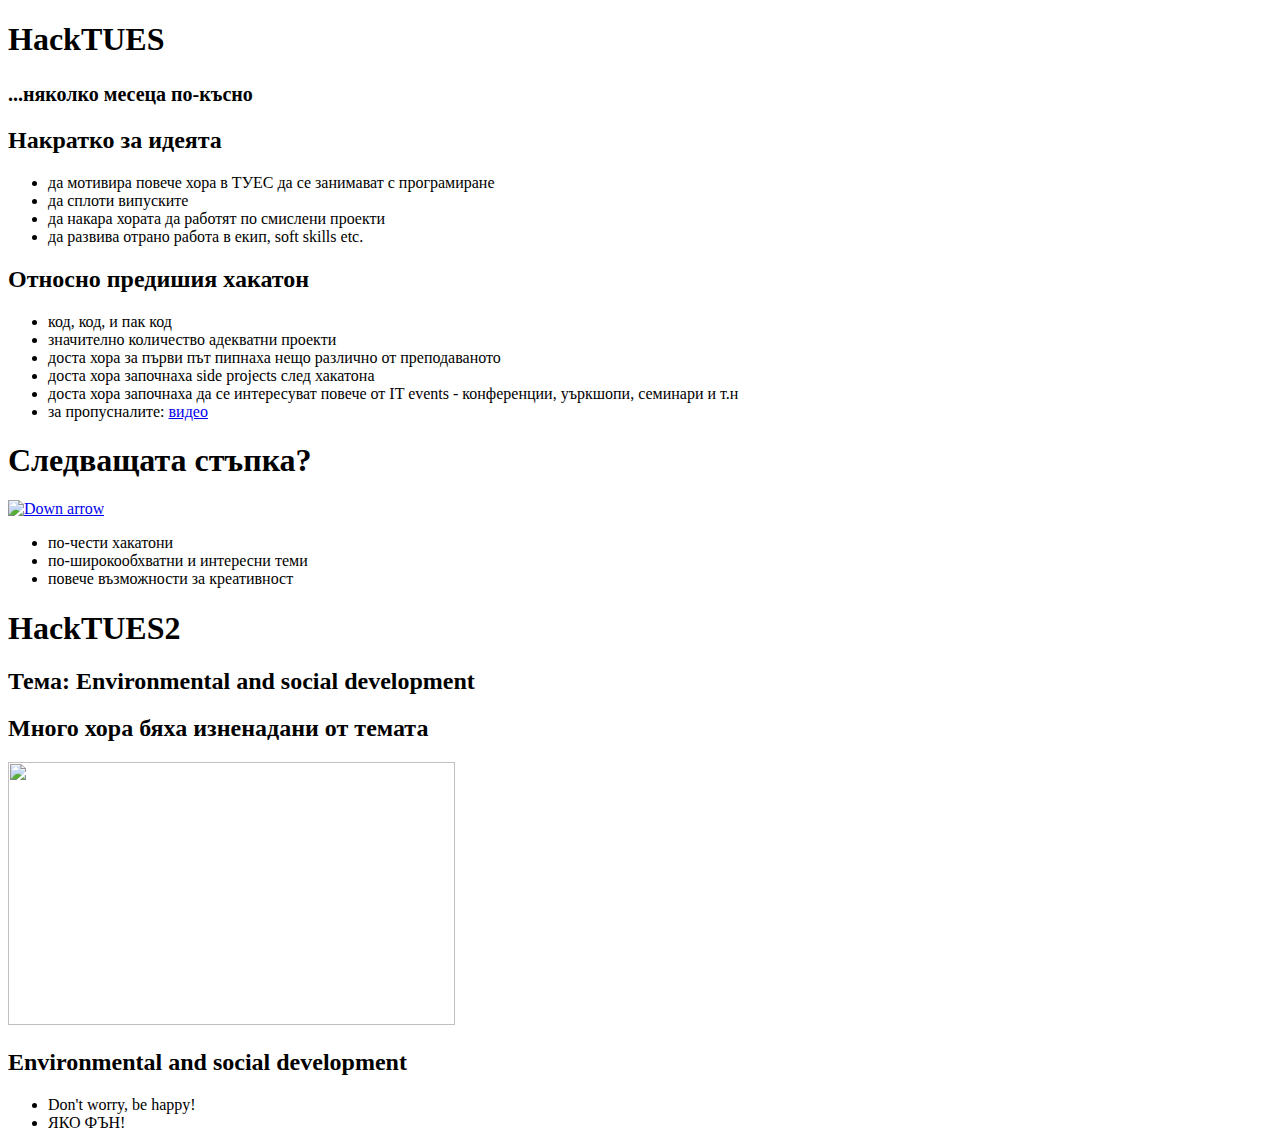
==== presentations/opening/index.html @ 7202251d "Small fixes" ====
<!doctype html>
<html lang="en">
    <head>
        <meta charset="utf-8">

        <title>HackTUES2 - Opening</title>

        <meta name="description" content="A framework for easily creating beautiful presentations using HTML">
        <meta name="author" content="Hakim El Hattab">

        <meta name="apple-mobile-web-app-capable" content="yes" />
        <meta name="apple-mobile-web-app-status-bar-style" content="black-translucent" />

        <meta name="viewport" content="width=device-width, initial-scale=1.0, maximum-scale=1.0, user-scalable=no, minimal-ui">

        <link rel="stylesheet" href="css/reveal.css">
        <link rel="stylesheet" href="css/theme/hacktues-black.css" id="theme">

        <!-- Code syntax highlighting -->
        <link rel="stylesheet" href="lib/css/zenburn.css">

        <!-- Printing and PDF exports -->
        <script>
            var link = document.createElement( 'link' );
            link.rel = 'stylesheet';
            link.type = 'text/css';
            link.href = window.location.search.match( /print-pdf/gi ) ? 'css/print/pdf.css' : 'css/print/paper.css';
            document.getElementsByTagName( 'head' )[0].appendChild( link );
        </script>

        <!--[if lt IE 9]>
        <script src="lib/js/html5shiv.js"></script>
        <![endif]-->
    </head>

    <body>
        <div class="reveal">
            <div class="slides">
                <section>
                    <h1 class="logo">Hack<span class="logo-colored">TUES</span></h1>
                    <h2><small>...няколко месеца по-късно</small></h2>
                </section>

                <section>
                    <h2>Накратко за идеята</h2>
                    <ul>
                        <li>да мотивира повече хора в ТУЕС да се занимават с
                            програмиране</li>
                        <li>да сплоти випуските</li>
                        <li>да накара хората да работят по смислени проекти</li>
                        <li>да развива отрано работа в екип, soft skills
                            etc.</li>
                    </ul>
                </section>
                <section>
                    <h2>Относно предишия хакатон</h2>
                    <ul>
                        <li>код, код, и пак код</li>
                        <li>значително количество адекватни проекти</li>
                        <li>доста хора за първи път пипнаха нещо различно от преподаваното</li>
                        <li>доста хора започнаха side projects след хакатона</li>
                        <li>доста хора започнаха да се интересуват повече от IT events - конференции, уъркшопи, семинари и т.н</li>
                        <li>за пропусналите: <a href="https://www.youtube.com/watch?v=wZXVR2lKOng" target="_blank">видео</a></li>
                    </ul>
                </section>

                <!-- Example of nested vertical slides -->
                <section>
                    <section>
                        <h1>Следващата стъпка?</h1>
                        <a href="#" class="navigate-down">
                            <img width="314" height="208" data-src="http://www.c4lpt.co.uk/blog/wp-content/uploads/2015/04/next-step.jpg" alt="Down arrow">
                        </a>
                    </section>
                    <section>
                        <ul>
                            <li>по-чести хакатони</li>
                            <li>по-широкообхватни и интересни теми</li>
                            <li>повече възможности за креативност</li>
                        </ul>
                    </section>
                </section>
                <section>
                    <section>
                        <h1 class="logo">Hack<span class="logo-colored">TUES<span
                                class="fragment">2</span></span></h1>
                        <h2 class="fragment">Тема: Environmental and social development</h2>
                    </section>
                    <section>
                        <h2>Много хора бяха изненадани от темата</h2>
                        <img src="http://cdn.funnyhub.com/2015/jan/facepalm/facepalm01.gif" width="447" height="263">
                    </section>
                    <section>
                        <h2>Environmental and social development</h2>
                        <ul>
                            <li>Don't worry, be happy!</li>
                            <li>ЯКО ФЪН!</li>
                        </ul>
                    </section>
            </div>
        </div>

        <script src="lib/js/head.min.js"></script>
        <script src="js/reveal.js"></script>

        <script>

            // Full list of configuration options available at:
            // https://github.com/hakimel/reveal.js#configuration
            Reveal.initialize({
                controls: true,
                progress: true,
                history: true,
                center: true,

                transition: 'slide', // none/fade/slide/convex/concave/zoom

                // Optional reveal.js plugins
                dependencies: [
                    { src: 'lib/js/classList.js', condition: function() { return !document.body.classList; } },
                    { src: 'plugin/markdown/marked.js', condition: function() { return !!document.querySelector( '[data-markdown]' ); } },
                    { src: 'plugin/markdown/markdown.js', condition: function() { return !!document.querySelector( '[data-markdown]' ); } },
                    { src: 'plugin/highlight/highlight.js', async: true, condition: function() { return !!document.querySelector( 'pre code' ); }, callback: function() { hljs.initHighlightingOnLoad(); } },
                    { src: 'plugin/zoom-js/zoom.js', async: true },
                    { src: 'plugin/notes/notes.js', async: true }
                ]
            });

        </script>

    </body>
</html>
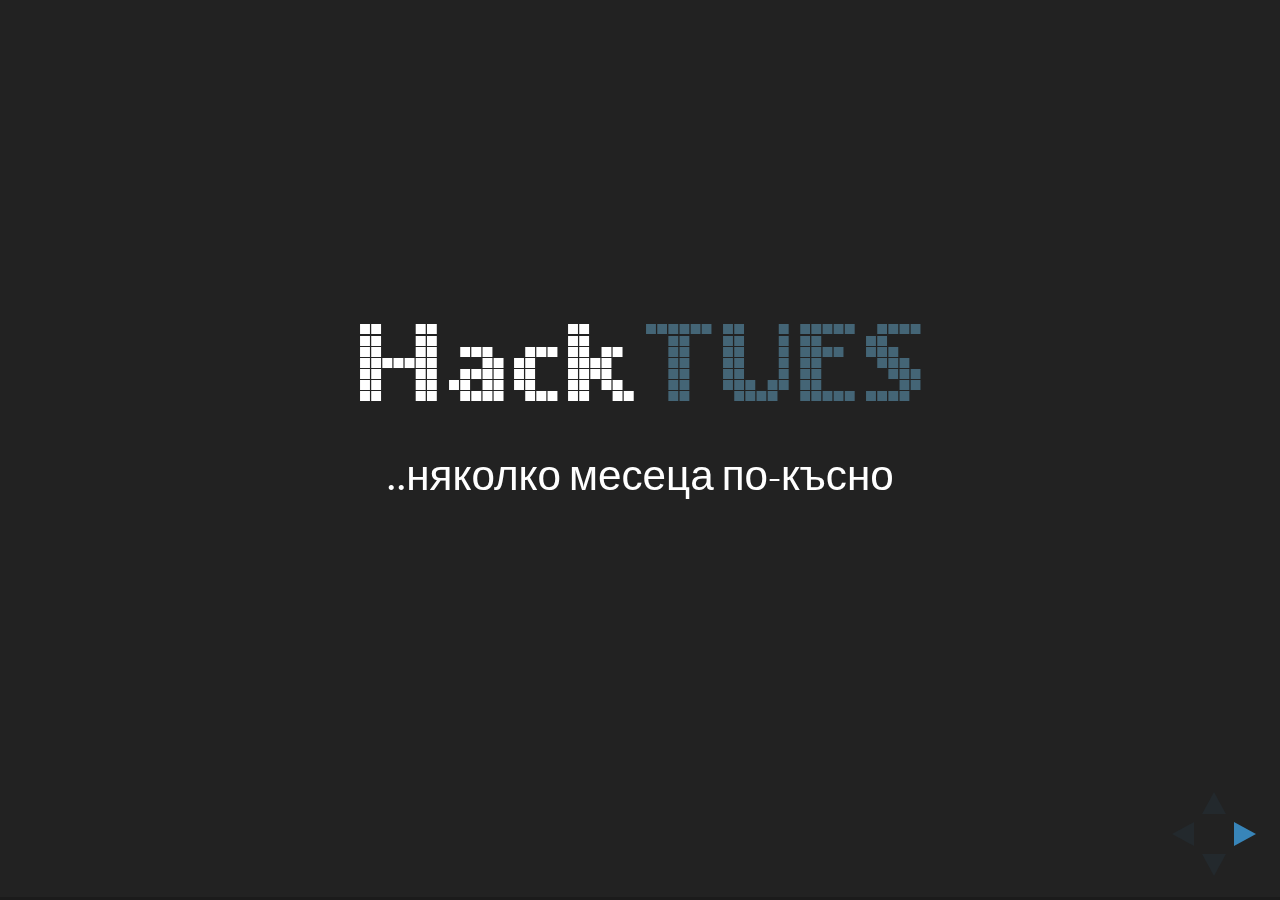
==== commit e998da16: "Added a sample opening presentation with reveal.js" ====
--- a/presentations/opening/index.html
+++ b/presentations/opening/index.html
@@ -38,20 +38,9 @@
             <div class="slides">
                 <section>
                     <h1 class="logo">Hack<span class="logo-colored">TUES</span></h1>
-                    <h2><small>...няколко месеца по-късно</small></h2>
+                    <h2><small>..няколко месеца по-късно</small></h2>
                 </section>
 
-                <section>
-                    <h2>Накратко за идеята</h2>
-                    <ul>
-                        <li>да мотивира повече хора в ТУЕС да се занимават с
-                            програмиране</li>
-                        <li>да сплоти випуските</li>
-                        <li>да накара хората да работят по смислени проекти</li>
-                        <li>да развива отрано работа в екип, soft skills
-                            etc.</li>
-                    </ul>
-                </section>
                 <section>
                     <h2>Относно предишия хакатон</h2>
                     <ul>
@@ -77,27 +66,16 @@
                             <li>по-чести хакатони</li>
                             <li>по-широкообхватни и интересни теми</li>
                             <li>повече възможности за креативност</li>
+                            <li>все по-интересни спонсори и награди</li>
                         </ul>
                     </section>
+                    <section>
+                    <h1 class="logo">Hack<span class="logo-colored">TUES2</span></h1>
+                    </section>
                 </section>
-                <section>
-                    <section>
-                        <h1 class="logo">Hack<span class="logo-colored">TUES<span
-                                class="fragment">2</span></span></h1>
-                        <h2 class="fragment">Тема: Environmental and social development</h2>
-                    </section>
-                    <section>
-                        <h2>Много хора бяха изненадани от темата</h2>
-                        <img src="http://cdn.funnyhub.com/2015/jan/facepalm/facepalm01.gif" width="447" height="263">
-                    </section>
-                    <section>
-                        <h2>Environmental and social development</h2>
-                        <ul>
-                            <li>Don't worry, be happy!</li>
-                            <li>ЯКО ФЪН!</li>
-                        </ul>
-                    </section>
+
             </div>
+
         </div>
 
         <script src="lib/js/head.min.js"></script>
--- a/presentations/opening/css/reveal.css
+++ b/presentations/opening/css/reveal.css
@@ -0,0 +1,1175 @@
+/*!
+ * reveal.js
+ * http://lab.hakim.se/reveal-js
+ * MIT licensed
+ *
+ * Copyright (C) 2015 Hakim El Hattab, http://hakim.se
+ */
+/*********************************************
+ * RESET STYLES
+ *********************************************/
+html, body, .reveal div, .reveal span, .reveal applet, .reveal object, .reveal iframe, .reveal h1, .reveal h2, .reveal h3, .reveal h4, .reveal h5, .reveal h6, .reveal p, .reveal blockquote, .reveal pre, .reveal a, .reveal abbr, .reveal acronym, .reveal address, .reveal big, .reveal cite, .reveal code, .reveal del, .reveal dfn, .reveal em, .reveal img, .reveal ins, .reveal kbd, .reveal q, .reveal s, .reveal samp, .reveal small, .reveal strike, .reveal strong, .reveal sub, .reveal sup, .reveal tt, .reveal var, .reveal b, .reveal u, .reveal center, .reveal dl, .reveal dt, .reveal dd, .reveal ol, .reveal ul, .reveal li, .reveal fieldset, .reveal form, .reveal label, .reveal legend, .reveal table, .reveal caption, .reveal tbody, .reveal tfoot, .reveal thead, .reveal tr, .reveal th, .reveal td, .reveal article, .reveal aside, .reveal canvas, .reveal details, .reveal embed, .reveal figure, .reveal figcaption, .reveal footer, .reveal header, .reveal hgroup, .reveal menu, .reveal nav, .reveal output, .reveal ruby, .reveal section, .reveal summary, .reveal time, .reveal mark, .reveal audio, video {
+  margin: 0;
+  padding: 0;
+  border: 0;
+  font-size: 100%;
+  font: inherit;
+  vertical-align: baseline; }
+
+.reveal article, .reveal aside, .reveal details, .reveal figcaption, .reveal figure, .reveal footer, .reveal header, .reveal hgroup, .reveal menu, .reveal nav, .reveal section {
+  display: block; }
+
+/*********************************************
+ * GLOBAL STYLES
+ *********************************************/
+html, body {
+  width: 100%;
+  height: 100%;
+  overflow: hidden; }
+
+body {
+  position: relative;
+  line-height: 1;
+  background-color: #fff;
+  color: #000; }
+
+/*********************************************
+ * VIEW FRAGMENTS
+ *********************************************/
+.reveal .slides section .fragment {
+  opacity: 0;
+  visibility: hidden;
+  -webkit-transition: all 0.2s ease;
+          transition: all 0.2s ease; }
+  .reveal .slides section .fragment.visible {
+    opacity: 1;
+    visibility: visible; }
+
+.reveal .slides section .fragment.grow {
+  opacity: 1;
+  visibility: visible; }
+  .reveal .slides section .fragment.grow.visible {
+    -webkit-transform: scale(1.3);
+        -ms-transform: scale(1.3);
+            transform: scale(1.3); }
+
+.reveal .slides section .fragment.shrink {
+  opacity: 1;
+  visibility: visible; }
+  .reveal .slides section .fragment.shrink.visible {
+    -webkit-transform: scale(0.7);
+        -ms-transform: scale(0.7);
+            transform: scale(0.7); }
+
+.reveal .slides section .fragment.zoom-in {
+  -webkit-transform: scale(0.1);
+      -ms-transform: scale(0.1);
+          transform: scale(0.1); }
+  .reveal .slides section .fragment.zoom-in.visible {
+    -webkit-transform: none;
+        -ms-transform: none;
+            transform: none; }
+
+.reveal .slides section .fragment.fade-out {
+  opacity: 1;
+  visibility: visible; }
+  .reveal .slides section .fragment.fade-out.visible {
+    opacity: 0;
+    visibility: hidden; }
+
+.reveal .slides section .fragment.semi-fade-out {
+  opacity: 1;
+  visibility: visible; }
+  .reveal .slides section .fragment.semi-fade-out.visible {
+    opacity: 0.5;
+    visibility: visible; }
+
+.reveal .slides section .fragment.strike {
+  opacity: 1; }
+  .reveal .slides section .fragment.strike.visible {
+    text-decoration: line-through; }
+
+.reveal .slides section .fragment.current-visible {
+  opacity: 0;
+  visibility: hidden; }
+  .reveal .slides section .fragment.current-visible.current-fragment {
+    opacity: 1;
+    visibility: visible; }
+
+.reveal .slides section .fragment.highlight-red, .reveal .slides section .fragment.highlight-current-red, .reveal .slides section .fragment.highlight-green, .reveal .slides section .fragment.highlight-current-green, .reveal .slides section .fragment.highlight-blue, .reveal .slides section .fragment.highlight-current-blue {
+  opacity: 1;
+  visibility: visible; }
+
+.reveal .slides section .fragment.highlight-red.visible {
+  color: #ff2c2d; }
+
+.reveal .slides section .fragment.highlight-green.visible {
+  color: #17ff2e; }
+
+.reveal .slides section .fragment.highlight-blue.visible {
+  color: #1b91ff; }
+
+.reveal .slides section .fragment.highlight-current-red.current-fragment {
+  color: #ff2c2d; }
+
+.reveal .slides section .fragment.highlight-current-green.current-fragment {
+  color: #17ff2e; }
+
+.reveal .slides section .fragment.highlight-current-blue.current-fragment {
+  color: #1b91ff; }
+
+/*********************************************
+ * DEFAULT ELEMENT STYLES
+ *********************************************/
+/* Fixes issue in Chrome where italic fonts did not appear when printing to PDF */
+.reveal:after {
+  content: '';
+  font-style: italic; }
+
+.reveal iframe {
+  z-index: 1; }
+
+/** Prevents layering issues in certain browser/transition combinations */
+.reveal a {
+  position: relative; }
+
+.reveal .stretch {
+  max-width: none;
+  max-height: none; }
+
+.reveal pre.stretch code {
+  height: 100%;
+  max-height: 100%;
+  -moz-box-sizing: border-box;
+       box-sizing: border-box; }
+
+/*********************************************
+ * CONTROLS
+ *********************************************/
+.reveal .controls {
+  display: none;
+  position: fixed;
+  width: 110px;
+  height: 110px;
+  z-index: 30;
+  right: 10px;
+  bottom: 10px;
+  -webkit-user-select: none; }
+
+.reveal .controls div {
+  position: absolute;
+  opacity: 0.05;
+  width: 0;
+  height: 0;
+  border: 12px solid transparent;
+  -webkit-transform: scale(0.9999);
+      -ms-transform: scale(0.9999);
+          transform: scale(0.9999);
+  -webkit-transition: all 0.2s ease;
+          transition: all 0.2s ease;
+  -webkit-tap-highlight-color: rgba(0, 0, 0, 0); }
+
+.reveal .controls div.enabled {
+  opacity: 0.7;
+  cursor: pointer; }
+
+.reveal .controls div.enabled:active {
+  margin-top: 1px; }
+
+.reveal .controls div.navigate-left {
+  top: 42px;
+  border-right-width: 22px;
+  border-right-color: #000; }
+
+.reveal .controls div.navigate-left.fragmented {
+  opacity: 0.3; }
+
+.reveal .controls div.navigate-right {
+  left: 74px;
+  top: 42px;
+  border-left-width: 22px;
+  border-left-color: #000; }
+
+.reveal .controls div.navigate-right.fragmented {
+  opacity: 0.3; }
+
+.reveal .controls div.navigate-up {
+  left: 42px;
+  border-bottom-width: 22px;
+  border-bottom-color: #000; }
+
+.reveal .controls div.navigate-up.fragmented {
+  opacity: 0.3; }
+
+.reveal .controls div.navigate-down {
+  left: 42px;
+  top: 74px;
+  border-top-width: 22px;
+  border-top-color: #000; }
+
+.reveal .controls div.navigate-down.fragmented {
+  opacity: 0.3; }
+
+/*********************************************
+ * PROGRESS BAR
+ *********************************************/
+.reveal .progress {
+  position: fixed;
+  display: none;
+  height: 3px;
+  width: 100%;
+  bottom: 0;
+  left: 0;
+  z-index: 10;
+  background-color: rgba(0, 0, 0, 0.2); }
+
+.reveal .progress:after {
+  content: '';
+  display: block;
+  position: absolute;
+  height: 20px;
+  width: 100%;
+  top: -20px; }
+
+.reveal .progress span {
+  display: block;
+  height: 100%;
+  width: 0px;
+  background-color: #000;
+  -webkit-transition: width 800ms cubic-bezier(0.26, 0.86, 0.44, 0.985);
+          transition: width 800ms cubic-bezier(0.26, 0.86, 0.44, 0.985); }
+
+/*********************************************
+ * SLIDE NUMBER
+ *********************************************/
+.reveal .slide-number {
+  position: fixed;
+  display: block;
+  right: 15px;
+  bottom: 15px;
+  opacity: 0.5;
+  z-index: 31;
+  font-size: 12px; }
+
+/*********************************************
+ * SLIDES
+ *********************************************/
+.reveal {
+  position: relative;
+  width: 100%;
+  height: 100%;
+  overflow: hidden;
+  -ms-touch-action: none;
+      touch-action: none; }
+
+.reveal .slides {
+  position: absolute;
+  width: 100%;
+  height: 100%;
+  top: 0;
+  right: 0;
+  bottom: 0;
+  left: 0;
+  margin: auto;
+  overflow: visible;
+  z-index: 1;
+  text-align: center;
+  -webkit-perspective: 600px;
+          perspective: 600px;
+  -webkit-perspective-origin: 50% 40%;
+          perspective-origin: 50% 40%; }
+
+.reveal .slides > section {
+  -ms-perspective: 600px; }
+
+.reveal .slides > section, .reveal .slides > section > section {
+  display: none;
+  position: absolute;
+  width: 100%;
+  padding: 20px 0px;
+  z-index: 10;
+  -webkit-transform-style: preserve-3d;
+          transform-style: preserve-3d;
+  -webkit-transition: -webkit-transform-origin 800ms cubic-bezier(0.26, 0.86, 0.44, 0.985), -webkit-transform 800ms cubic-bezier(0.26, 0.86, 0.44, 0.985), visibility 800ms cubic-bezier(0.26, 0.86, 0.44, 0.985), opacity 800ms cubic-bezier(0.26, 0.86, 0.44, 0.985);
+          transition: -ms-transform-origin 800ms cubic-bezier(0.26, 0.86, 0.44, 0.985), transform 800ms cubic-bezier(0.26, 0.86, 0.44, 0.985), visibility 800ms cubic-bezier(0.26, 0.86, 0.44, 0.985), opacity 800ms cubic-bezier(0.26, 0.86, 0.44, 0.985);
+          transition: transform-origin 800ms cubic-bezier(0.26, 0.86, 0.44, 0.985), transform 800ms cubic-bezier(0.26, 0.86, 0.44, 0.985), visibility 800ms cubic-bezier(0.26, 0.86, 0.44, 0.985), opacity 800ms cubic-bezier(0.26, 0.86, 0.44, 0.985); }
+
+/* Global transition speed settings */
+.reveal[data-transition-speed="fast"] .slides section {
+  -webkit-transition-duration: 400ms;
+          transition-duration: 400ms; }
+
+.reveal[data-transition-speed="slow"] .slides section {
+  -webkit-transition-duration: 1200ms;
+          transition-duration: 1200ms; }
+
+/* Slide-specific transition speed overrides */
+.reveal .slides section[data-transition-speed="fast"] {
+  -webkit-transition-duration: 400ms;
+          transition-duration: 400ms; }
+
+.reveal .slides section[data-transition-speed="slow"] {
+  -webkit-transition-duration: 1200ms;
+          transition-duration: 1200ms; }
+
+.reveal .slides > section.stack {
+  padding-top: 0;
+  padding-bottom: 0; }
+
+.reveal .slides > section.present, .reveal .slides > section > section.present {
+  display: block;
+  z-index: 11;
+  opacity: 1; }
+
+.reveal.center, .reveal.center .slides, .reveal.center .slides section {
+  min-height: 0 !important; }
+
+/* Don't allow interaction with invisible slides */
+.reveal .slides > section.future, .reveal .slides > section > section.future, .reveal .slides > section.past, .reveal .slides > section > section.past {
+  pointer-events: none; }
+
+.reveal.overview .slides > section, .reveal.overview .slides > section > section {
+  pointer-events: auto; }
+
+.reveal .slides > section.past, .reveal .slides > section.future, .reveal .slides > section > section.past, .reveal .slides > section > section.future {
+  opacity: 0; }
+
+/*********************************************
+ * Mixins for readability of transitions
+ *********************************************/
+/*********************************************
+ * SLIDE TRANSITION
+ * Aliased 'linear' for backwards compatibility
+ *********************************************/
+.reveal.slide section {
+  -webkit-backface-visibility: hidden;
+          backface-visibility: hidden; }
+
+.reveal .slides > section[data-transition=slide].past, .reveal .slides > section[data-transition~=slide-out].past, .reveal.slide .slides > section:not([data-transition]).past {
+  -webkit-transform: translate(-150%, 0);
+      -ms-transform: translate(-150%, 0);
+          transform: translate(-150%, 0); }
+
+.reveal .slides > section[data-transition=slide].future, .reveal .slides > section[data-transition~=slide-in].future, .reveal.slide .slides > section:not([data-transition]).future {
+  -webkit-transform: translate(150%, 0);
+      -ms-transform: translate(150%, 0);
+          transform: translate(150%, 0); }
+
+.reveal .slides > section > section[data-transition=slide].past, .reveal .slides > section > section[data-transition~=slide-out].past, .reveal.slide .slides > section > section:not([data-transition]).past {
+  -webkit-transform: translate(0, -150%);
+      -ms-transform: translate(0, -150%);
+          transform: translate(0, -150%); }
+
+.reveal .slides > section > section[data-transition=slide].future, .reveal .slides > section > section[data-transition~=slide-in].future, .reveal.slide .slides > section > section:not([data-transition]).future {
+  -webkit-transform: translate(0, 150%);
+      -ms-transform: translate(0, 150%);
+          transform: translate(0, 150%); }
+
+.reveal.linear section {
+  -webkit-backface-visibility: hidden;
+          backface-visibility: hidden; }
+
+.reveal .slides > section[data-transition=linear].past, .reveal .slides > section[data-transition~=linear-out].past, .reveal.linear .slides > section:not([data-transition]).past {
+  -webkit-transform: translate(-150%, 0);
+      -ms-transform: translate(-150%, 0);
+          transform: translate(-150%, 0); }
+
+.reveal .slides > section[data-transition=linear].future, .reveal .slides > section[data-transition~=linear-in].future, .reveal.linear .slides > section:not([data-transition]).future {
+  -webkit-transform: translate(150%, 0);
+      -ms-transform: translate(150%, 0);
+          transform: translate(150%, 0); }
+
+.reveal .slides > section > section[data-transition=linear].past, .reveal .slides > section > section[data-transition~=linear-out].past, .reveal.linear .slides > section > section:not([data-transition]).past {
+  -webkit-transform: translate(0, -150%);
+      -ms-transform: translate(0, -150%);
+          transform: translate(0, -150%); }
+
+.reveal .slides > section > section[data-transition=linear].future, .reveal .slides > section > section[data-transition~=linear-in].future, .reveal.linear .slides > section > section:not([data-transition]).future {
+  -webkit-transform: translate(0, 150%);
+      -ms-transform: translate(0, 150%);
+          transform: translate(0, 150%); }
+
+/*********************************************
+ * CONVEX TRANSITION
+ * Aliased 'default' for backwards compatibility
+ *********************************************/
+.reveal .slides > section[data-transition=default].past, .reveal .slides > section[data-transition~=default-out].past, .reveal.default .slides > section:not([data-transition]).past {
+  -webkit-transform: translate3d(-100%, 0, 0) rotateY(-90deg) translate3d(-100%, 0, 0);
+          transform: translate3d(-100%, 0, 0) rotateY(-90deg) translate3d(-100%, 0, 0); }
+
+.reveal .slides > section[data-transition=default].future, .reveal .slides > section[data-transition~=default-in].future, .reveal.default .slides > section:not([data-transition]).future {
+  -webkit-transform: translate3d(100%, 0, 0) rotateY(90deg) translate3d(100%, 0, 0);
+          transform: translate3d(100%, 0, 0) rotateY(90deg) translate3d(100%, 0, 0); }
+
+.reveal .slides > section > section[data-transition=default].past, .reveal .slides > section > section[data-transition~=default-out].past, .reveal.default .slides > section > section:not([data-transition]).past {
+  -webkit-transform: translate3d(0, -300px, 0) rotateX(70deg) translate3d(0, -300px, 0);
+          transform: translate3d(0, -300px, 0) rotateX(70deg) translate3d(0, -300px, 0); }
+
+.reveal .slides > section > section[data-transition=default].future, .reveal .slides > section > section[data-transition~=default-in].future, .reveal.default .slides > section > section:not([data-transition]).future {
+  -webkit-transform: translate3d(0, 300px, 0) rotateX(-70deg) translate3d(0, 300px, 0);
+          transform: translate3d(0, 300px, 0) rotateX(-70deg) translate3d(0, 300px, 0); }
+
+.reveal .slides > section[data-transition=convex].past, .reveal .slides > section[data-transition~=convex-out].past, .reveal.convex .slides > section:not([data-transition]).past {
+  -webkit-transform: translate3d(-100%, 0, 0) rotateY(-90deg) translate3d(-100%, 0, 0);
+          transform: translate3d(-100%, 0, 0) rotateY(-90deg) translate3d(-100%, 0, 0); }
+
+.reveal .slides > section[data-transition=convex].future, .reveal .slides > section[data-transition~=convex-in].future, .reveal.convex .slides > section:not([data-transition]).future {
+  -webkit-transform: translate3d(100%, 0, 0) rotateY(90deg) translate3d(100%, 0, 0);
+          transform: translate3d(100%, 0, 0) rotateY(90deg) translate3d(100%, 0, 0); }
+
+.reveal .slides > section > section[data-transition=convex].past, .reveal .slides > section > section[data-transition~=convex-out].past, .reveal.convex .slides > section > section:not([data-transition]).past {
+  -webkit-transform: translate3d(0, -300px, 0) rotateX(70deg) translate3d(0, -300px, 0);
+          transform: translate3d(0, -300px, 0) rotateX(70deg) translate3d(0, -300px, 0); }
+
+.reveal .slides > section > section[data-transition=convex].future, .reveal .slides > section > section[data-transition~=convex-in].future, .reveal.convex .slides > section > section:not([data-transition]).future {
+  -webkit-transform: translate3d(0, 300px, 0) rotateX(-70deg) translate3d(0, 300px, 0);
+          transform: translate3d(0, 300px, 0) rotateX(-70deg) translate3d(0, 300px, 0); }
+
+/*********************************************
+ * CONCAVE TRANSITION
+ *********************************************/
+.reveal .slides > section[data-transition=concave].past, .reveal .slides > section[data-transition~=concave-out].past, .reveal.concave .slides > section:not([data-transition]).past {
+  -webkit-transform: translate3d(-100%, 0, 0) rotateY(90deg) translate3d(-100%, 0, 0);
+          transform: translate3d(-100%, 0, 0) rotateY(90deg) translate3d(-100%, 0, 0); }
+
+.reveal .slides > section[data-transition=concave].future, .reveal .slides > section[data-transition~=concave-in].future, .reveal.concave .slides > section:not([data-transition]).future {
+  -webkit-transform: translate3d(100%, 0, 0) rotateY(-90deg) translate3d(100%, 0, 0);
+          transform: translate3d(100%, 0, 0) rotateY(-90deg) translate3d(100%, 0, 0); }
+
+.reveal .slides > section > section[data-transition=concave].past, .reveal .slides > section > section[data-transition~=concave-out].past, .reveal.concave .slides > section > section:not([data-transition]).past {
+  -webkit-transform: translate3d(0, -80%, 0) rotateX(-70deg) translate3d(0, -80%, 0);
+          transform: translate3d(0, -80%, 0) rotateX(-70deg) translate3d(0, -80%, 0); }
+
+.reveal .slides > section > section[data-transition=concave].future, .reveal .slides > section > section[data-transition~=concave-in].future, .reveal.concave .slides > section > section:not([data-transition]).future {
+  -webkit-transform: translate3d(0, 80%, 0) rotateX(70deg) translate3d(0, 80%, 0);
+          transform: translate3d(0, 80%, 0) rotateX(70deg) translate3d(0, 80%, 0); }
+
+/*********************************************
+ * ZOOM TRANSITION
+ *********************************************/
+.reveal .slides > section[data-transition=zoom], .reveal.zoom .slides > section:not([data-transition]) {
+  -webkit-transition-timing-function: ease;
+          transition-timing-function: ease; }
+
+.reveal .slides > section[data-transition=zoom].past, .reveal .slides > section[data-transition~=zoom-out].past, .reveal.zoom .slides > section:not([data-transition]).past {
+  visibility: hidden;
+  -webkit-transform: scale(16);
+      -ms-transform: scale(16);
+          transform: scale(16); }
+
+.reveal .slides > section[data-transition=zoom].future, .reveal .slides > section[data-transition~=zoom-in].future, .reveal.zoom .slides > section:not([data-transition]).future {
+  visibility: hidden;
+  -webkit-transform: scale(0.2);
+      -ms-transform: scale(0.2);
+          transform: scale(0.2); }
+
+.reveal .slides > section > section[data-transition=zoom].past, .reveal .slides > section > section[data-transition~=zoom-out].past, .reveal.zoom .slides > section > section:not([data-transition]).past {
+  -webkit-transform: translate(0, -150%);
+      -ms-transform: translate(0, -150%);
+          transform: translate(0, -150%); }
+
+.reveal .slides > section > section[data-transition=zoom].future, .reveal .slides > section > section[data-transition~=zoom-in].future, .reveal.zoom .slides > section > section:not([data-transition]).future {
+  -webkit-transform: translate(0, 150%);
+      -ms-transform: translate(0, 150%);
+          transform: translate(0, 150%); }
+
+/*********************************************
+ * CUBE TRANSITION
+ *********************************************/
+.reveal.cube .slides {
+  -webkit-perspective: 1300px;
+          perspective: 1300px; }
+
+.reveal.cube .slides section {
+  padding: 30px;
+  min-height: 700px;
+  -webkit-backface-visibility: hidden;
+          backface-visibility: hidden;
+  -moz-box-sizing: border-box;
+       box-sizing: border-box; }
+
+.reveal.center.cube .slides section {
+  min-height: 0; }
+
+.reveal.cube .slides section:not(.stack):before {
+  content: '';
+  position: absolute;
+  display: block;
+  width: 100%;
+  height: 100%;
+  left: 0;
+  top: 0;
+  background: rgba(0, 0, 0, 0.1);
+  border-radius: 4px;
+  -webkit-transform: translateZ(-20px);
+          transform: translateZ(-20px); }
+
+.reveal.cube .slides section:not(.stack):after {
+  content: '';
+  position: absolute;
+  display: block;
+  width: 90%;
+  height: 30px;
+  left: 5%;
+  bottom: 0;
+  background: none;
+  z-index: 1;
+  border-radius: 4px;
+  box-shadow: 0px 95px 25px rgba(0, 0, 0, 0.2);
+  -webkit-transform: translateZ(-90px) rotateX(65deg);
+          transform: translateZ(-90px) rotateX(65deg); }
+
+.reveal.cube .slides > section.stack {
+  padding: 0;
+  background: none; }
+
+.reveal.cube .slides > section.past {
+  -webkit-transform-origin: 100% 0%;
+      -ms-transform-origin: 100% 0%;
+          transform-origin: 100% 0%;
+  -webkit-transform: translate3d(-100%, 0, 0) rotateY(-90deg);
+          transform: translate3d(-100%, 0, 0) rotateY(-90deg); }
+
+.reveal.cube .slides > section.future {
+  -webkit-transform-origin: 0% 0%;
+      -ms-transform-origin: 0% 0%;
+          transform-origin: 0% 0%;
+  -webkit-transform: translate3d(100%, 0, 0) rotateY(90deg);
+          transform: translate3d(100%, 0, 0) rotateY(90deg); }
+
+.reveal.cube .slides > section > section.past {
+  -webkit-transform-origin: 0% 100%;
+      -ms-transform-origin: 0% 100%;
+          transform-origin: 0% 100%;
+  -webkit-transform: translate3d(0, -100%, 0) rotateX(90deg);
+          transform: translate3d(0, -100%, 0) rotateX(90deg); }
+
+.reveal.cube .slides > section > section.future {
+  -webkit-transform-origin: 0% 0%;
+      -ms-transform-origin: 0% 0%;
+          transform-origin: 0% 0%;
+  -webkit-transform: translate3d(0, 100%, 0) rotateX(-90deg);
+          transform: translate3d(0, 100%, 0) rotateX(-90deg); }
+
+/*********************************************
+ * PAGE TRANSITION
+ *********************************************/
+.reveal.page .slides {
+  -webkit-perspective-origin: 0% 50%;
+          perspective-origin: 0% 50%;
+  -webkit-perspective: 3000px;
+          perspective: 3000px; }
+
+.reveal.page .slides section {
+  padding: 30px;
+  min-height: 700px;
+  -moz-box-sizing: border-box;
+       box-sizing: border-box; }
+
+.reveal.page .slides section.past {
+  z-index: 12; }
+
+.reveal.page .slides section:not(.stack):before {
+  content: '';
+  position: absolute;
+  display: block;
+  width: 100%;
+  height: 100%;
+  left: 0;
+  top: 0;
+  background: rgba(0, 0, 0, 0.1);
+  -webkit-transform: translateZ(-20px);
+          transform: translateZ(-20px); }
+
+.reveal.page .slides section:not(.stack):after {
+  content: '';
+  position: absolute;
+  display: block;
+  width: 90%;
+  height: 30px;
+  left: 5%;
+  bottom: 0;
+  background: none;
+  z-index: 1;
+  border-radius: 4px;
+  box-shadow: 0px 95px 25px rgba(0, 0, 0, 0.2);
+  -webkit-transform: translateZ(-90px) rotateX(65deg); }
+
+.reveal.page .slides > section.stack {
+  padding: 0;
+  background: none; }
+
+.reveal.page .slides > section.past {
+  -webkit-transform-origin: 0% 0%;
+      -ms-transform-origin: 0% 0%;
+          transform-origin: 0% 0%;
+  -webkit-transform: translate3d(-40%, 0, 0) rotateY(-80deg);
+          transform: translate3d(-40%, 0, 0) rotateY(-80deg); }
+
+.reveal.page .slides > section.future {
+  -webkit-transform-origin: 100% 0%;
+      -ms-transform-origin: 100% 0%;
+          transform-origin: 100% 0%;
+  -webkit-transform: translate3d(0, 0, 0);
+          transform: translate3d(0, 0, 0); }
+
+.reveal.page .slides > section > section.past {
+  -webkit-transform-origin: 0% 0%;
+      -ms-transform-origin: 0% 0%;
+          transform-origin: 0% 0%;
+  -webkit-transform: translate3d(0, -40%, 0) rotateX(80deg);
+          transform: translate3d(0, -40%, 0) rotateX(80deg); }
+
+.reveal.page .slides > section > section.future {
+  -webkit-transform-origin: 0% 100%;
+      -ms-transform-origin: 0% 100%;
+          transform-origin: 0% 100%;
+  -webkit-transform: translate3d(0, 0, 0);
+          transform: translate3d(0, 0, 0); }
+
+/*********************************************
+ * FADE TRANSITION
+ *********************************************/
+.reveal .slides section[data-transition=fade], .reveal.fade .slides section:not([data-transition]), .reveal.fade .slides > section > section:not([data-transition]) {
+  -webkit-transform: none;
+      -ms-transform: none;
+          transform: none;
+  -webkit-transition: opacity 0.5s;
+          transition: opacity 0.5s; }
+
+.reveal.fade.overview .slides section, .reveal.fade.overview .slides > section > section {
+  -webkit-transition: none;
+          transition: none; }
+
+/*********************************************
+ * NO TRANSITION
+ *********************************************/
+.reveal .slides > section[data-transition=none], .reveal.none .slides > section:not([data-transition]) {
+  -webkit-transform: none;
+      -ms-transform: none;
+          transform: none;
+  -webkit-transition: none;
+          transition: none; }
+
+/*********************************************
+ * PAUSED MODE
+ *********************************************/
+.reveal .pause-overlay {
+  position: absolute;
+  top: 0;
+  left: 0;
+  width: 100%;
+  height: 100%;
+  background: black;
+  visibility: hidden;
+  opacity: 0;
+  z-index: 100;
+  -webkit-transition: all 1s ease;
+          transition: all 1s ease; }
+
+.reveal.paused .pause-overlay {
+  visibility: visible;
+  opacity: 1; }
+
+/*********************************************
+ * FALLBACK
+ *********************************************/
+.no-transforms {
+  overflow-y: auto; }
+
+.no-transforms .reveal .slides {
+  position: relative;
+  width: 80%;
+  height: auto !important;
+  top: 0;
+  left: 50%;
+  margin: 0;
+  text-align: center; }
+
+.no-transforms .reveal .controls, .no-transforms .reveal .progress {
+  display: none !important; }
+
+.no-transforms .reveal .slides section {
+  display: block !important;
+  opacity: 1 !important;
+  position: relative !important;
+  height: auto;
+  min-height: 0;
+  top: 0;
+  left: -50%;
+  margin: 70px 0;
+  -webkit-transform: none;
+      -ms-transform: none;
+          transform: none; }
+
+.no-transforms .reveal .slides section section {
+  left: 0; }
+
+.reveal .no-transition, .reveal .no-transition * {
+  -webkit-transition: none !important;
+          transition: none !important; }
+
+/*********************************************
+ * PER-SLIDE BACKGROUNDS
+ *********************************************/
+.reveal .backgrounds {
+  position: absolute;
+  width: 100%;
+  height: 100%;
+  top: 0;
+  left: 0;
+  -webkit-perspective: 600px;
+          perspective: 600px; }
+
+.reveal .slide-background {
+  display: none;
+  position: absolute;
+  width: 100%;
+  height: 100%;
+  opacity: 0;
+  visibility: hidden;
+  background-color: rgba(0, 0, 0, 0);
+  background-position: 50% 50%;
+  background-repeat: no-repeat;
+  background-size: cover;
+  -webkit-transition: all 800ms cubic-bezier(0.26, 0.86, 0.44, 0.985);
+          transition: all 800ms cubic-bezier(0.26, 0.86, 0.44, 0.985); }
+
+.reveal .slide-background.stack {
+  display: block; }
+
+.reveal .slide-background.present {
+  opacity: 1;
+  visibility: visible; }
+
+.print-pdf .reveal .slide-background {
+  opacity: 1 !important;
+  visibility: visible !important; }
+
+/* Video backgrounds */
+.reveal .slide-background video {
+  position: absolute;
+  width: 100%;
+  height: 100%;
+  max-width: none;
+  max-height: none;
+  top: 0;
+  left: 0; }
+
+/* Immediate transition style */
+.reveal[data-background-transition=none] > .backgrounds .slide-background, .reveal > .backgrounds .slide-background[data-background-transition=none] {
+  -webkit-transition: none;
+          transition: none; }
+
+/* Slide */
+.reveal[data-background-transition=slide] > .backgrounds .slide-background, .reveal > .backgrounds .slide-background[data-background-transition=slide] {
+  opacity: 1;
+  -webkit-backface-visibility: hidden;
+          backface-visibility: hidden; }
+
+.reveal[data-background-transition=slide] > .backgrounds .slide-background.past, .reveal > .backgrounds .slide-background.past[data-background-transition=slide] {
+  -webkit-transform: translate(-100%, 0);
+      -ms-transform: translate(-100%, 0);
+          transform: translate(-100%, 0); }
+
+.reveal[data-background-transition=slide] > .backgrounds .slide-background.future, .reveal > .backgrounds .slide-background.future[data-background-transition=slide] {
+  -webkit-transform: translate(100%, 0);
+      -ms-transform: translate(100%, 0);
+          transform: translate(100%, 0); }
+
+.reveal[data-background-transition=slide] > .backgrounds .slide-background > .slide-background.past, .reveal > .backgrounds .slide-background > .slide-background.past[data-background-transition=slide] {
+  -webkit-transform: translate(0, -100%);
+      -ms-transform: translate(0, -100%);
+          transform: translate(0, -100%); }
+
+.reveal[data-background-transition=slide] > .backgrounds .slide-background > .slide-background.future, .reveal > .backgrounds .slide-background > .slide-background.future[data-background-transition=slide] {
+  -webkit-transform: translate(0, 100%);
+      -ms-transform: translate(0, 100%);
+          transform: translate(0, 100%); }
+
+/* Convex */
+.reveal[data-background-transition=convex] > .backgrounds .slide-background.past, .reveal > .backgrounds .slide-background.past[data-background-transition=convex] {
+  opacity: 0;
+  -webkit-transform: translate3d(-100%, 0, 0) rotateY(-90deg) translate3d(-100%, 0, 0);
+          transform: translate3d(-100%, 0, 0) rotateY(-90deg) translate3d(-100%, 0, 0); }
+
+.reveal[data-background-transition=convex] > .backgrounds .slide-background.future, .reveal > .backgrounds .slide-background.future[data-background-transition=convex] {
+  opacity: 0;
+  -webkit-transform: translate3d(100%, 0, 0) rotateY(90deg) translate3d(100%, 0, 0);
+          transform: translate3d(100%, 0, 0) rotateY(90deg) translate3d(100%, 0, 0); }
+
+.reveal[data-background-transition=convex] > .backgrounds .slide-background > .slide-background.past, .reveal > .backgrounds .slide-background > .slide-background.past[data-background-transition=convex] {
+  opacity: 0;
+  -webkit-transform: translate3d(0, -100%, 0) rotateX(90deg) translate3d(0, -100%, 0);
+          transform: translate3d(0, -100%, 0) rotateX(90deg) translate3d(0, -100%, 0); }
+
+.reveal[data-background-transition=convex] > .backgrounds .slide-background > .slide-background.future, .reveal > .backgrounds .slide-background > .slide-background.future[data-background-transition=convex] {
+  opacity: 0;
+  -webkit-transform: translate3d(0, 100%, 0) rotateX(-90deg) translate3d(0, 100%, 0);
+          transform: translate3d(0, 100%, 0) rotateX(-90deg) translate3d(0, 100%, 0); }
+
+/* Concave */
+.reveal[data-background-transition=concave] > .backgrounds .slide-background.past, .reveal > .backgrounds .slide-background.past[data-background-transition=concave] {
+  opacity: 0;
+  -webkit-transform: translate3d(-100%, 0, 0) rotateY(90deg) translate3d(-100%, 0, 0);
+          transform: translate3d(-100%, 0, 0) rotateY(90deg) translate3d(-100%, 0, 0); }
+
+.reveal[data-background-transition=concave] > .backgrounds .slide-background.future, .reveal > .backgrounds .slide-background.future[data-background-transition=concave] {
+  opacity: 0;
+  -webkit-transform: translate3d(100%, 0, 0) rotateY(-90deg) translate3d(100%, 0, 0);
+          transform: translate3d(100%, 0, 0) rotateY(-90deg) translate3d(100%, 0, 0); }
+
+.reveal[data-background-transition=concave] > .backgrounds .slide-background > .slide-background.past, .reveal > .backgrounds .slide-background > .slide-background.past[data-background-transition=concave] {
+  opacity: 0;
+  -webkit-transform: translate3d(0, -100%, 0) rotateX(-90deg) translate3d(0, -100%, 0);
+          transform: translate3d(0, -100%, 0) rotateX(-90deg) translate3d(0, -100%, 0); }
+
+.reveal[data-background-transition=concave] > .backgrounds .slide-background > .slide-background.future, .reveal > .backgrounds .slide-background > .slide-background.future[data-background-transition=concave] {
+  opacity: 0;
+  -webkit-transform: translate3d(0, 100%, 0) rotateX(90deg) translate3d(0, 100%, 0);
+          transform: translate3d(0, 100%, 0) rotateX(90deg) translate3d(0, 100%, 0); }
+
+/* Zoom */
+.reveal[data-background-transition=zoom] > .backgrounds .slide-background, .reveal > .backgrounds .slide-background[data-background-transition=zoom] {
+  -webkit-transition-timing-function: ease;
+          transition-timing-function: ease; }
+
+.reveal[data-background-transition=zoom] > .backgrounds .slide-background.past, .reveal > .backgrounds .slide-background.past[data-background-transition=zoom] {
+  opacity: 0;
+  visibility: hidden;
+  -webkit-transform: scale(16);
+      -ms-transform: scale(16);
+          transform: scale(16); }
+
+.reveal[data-background-transition=zoom] > .backgrounds .slide-background.future, .reveal > .backgrounds .slide-background.future[data-background-transition=zoom] {
+  opacity: 0;
+  visibility: hidden;
+  -webkit-transform: scale(0.2);
+      -ms-transform: scale(0.2);
+          transform: scale(0.2); }
+
+.reveal[data-background-transition=zoom] > .backgrounds .slide-background > .slide-background.past, .reveal > .backgrounds .slide-background > .slide-background.past[data-background-transition=zoom] {
+  opacity: 0;
+  visibility: hidden;
+  -webkit-transform: scale(16);
+      -ms-transform: scale(16);
+          transform: scale(16); }
+
+.reveal[data-background-transition=zoom] > .backgrounds .slide-background > .slide-background.future, .reveal > .backgrounds .slide-background > .slide-background.future[data-background-transition=zoom] {
+  opacity: 0;
+  visibility: hidden;
+  -webkit-transform: scale(0.2);
+      -ms-transform: scale(0.2);
+          transform: scale(0.2); }
+
+/* Global transition speed settings */
+.reveal[data-transition-speed="fast"] > .backgrounds .slide-background {
+  -webkit-transition-duration: 400ms;
+          transition-duration: 400ms; }
+
+.reveal[data-transition-speed="slow"] > .backgrounds .slide-background {
+  -webkit-transition-duration: 1200ms;
+          transition-duration: 1200ms; }
+
+/*********************************************
+ * OVERVIEW
+ *********************************************/
+.reveal.overview {
+  -webkit-perspective-origin: 50% 50%;
+          perspective-origin: 50% 50%;
+  -webkit-perspective: 700px;
+          perspective: 700px; }
+  .reveal.overview .slides section {
+    height: 700px;
+    opacity: 1 !important;
+    overflow: hidden;
+    visibility: visible !important;
+    cursor: pointer;
+    -moz-box-sizing: border-box;
+         box-sizing: border-box; }
+  .reveal.overview .slides section:hover, .reveal.overview .slides section.present {
+    outline: 10px solid rgba(150, 150, 150, 0.4);
+    outline-offset: 10px; }
+  .reveal.overview .slides section .fragment {
+    opacity: 1;
+    -webkit-transition: none;
+            transition: none; }
+  .reveal.overview .slides section:after, .reveal.overview .slides section:before {
+    display: none !important; }
+  .reveal.overview .slides > section.stack {
+    padding: 0;
+    top: 0 !important;
+    background: none;
+    outline: none;
+    overflow: visible; }
+  .reveal.overview .backgrounds {
+    -webkit-perspective: inherit;
+            perspective: inherit; }
+  .reveal.overview .backgrounds .slide-background {
+    opacity: 1;
+    visibility: visible;
+    outline: 10px solid rgba(150, 150, 150, 0.1);
+    outline-offset: 10px; }
+
+.reveal.overview .slides section, .reveal.overview-deactivating .slides section {
+  -webkit-transition: none;
+          transition: none; }
+
+.reveal.overview .backgrounds .slide-background, .reveal.overview-deactivating .backgrounds .slide-background {
+  -webkit-transition: none;
+          transition: none; }
+
+.reveal.overview-animated .slides {
+  -webkit-transition: -webkit-transform 0.4s ease;
+          transition: transform 0.4s ease; }
+
+/*********************************************
+ * RTL SUPPORT
+ *********************************************/
+.reveal.rtl .slides, .reveal.rtl .slides h1, .reveal.rtl .slides h2, .reveal.rtl .slides h3, .reveal.rtl .slides h4, .reveal.rtl .slides h5, .reveal.rtl .slides h6 {
+  direction: rtl;
+  font-family: sans-serif; }
+
+.reveal.rtl pre, .reveal.rtl code {
+  direction: ltr; }
+
+.reveal.rtl ol, .reveal.rtl ul {
+  text-align: right; }
+
+.reveal.rtl .progress span {
+  float: right; }
+
+/*********************************************
+ * PARALLAX BACKGROUND
+ *********************************************/
+.reveal.has-parallax-background .backgrounds {
+  -webkit-transition: all 0.8s ease;
+          transition: all 0.8s ease; }
+
+/* Global transition speed settings */
+.reveal.has-parallax-background[data-transition-speed="fast"] .backgrounds {
+  -webkit-transition-duration: 400ms;
+          transition-duration: 400ms; }
+
+.reveal.has-parallax-background[data-transition-speed="slow"] .backgrounds {
+  -webkit-transition-duration: 1200ms;
+          transition-duration: 1200ms; }
+
+/*********************************************
+ * LINK PREVIEW OVERLAY
+ *********************************************/
+.reveal .overlay {
+  position: absolute;
+  top: 0;
+  left: 0;
+  width: 100%;
+  height: 100%;
+  z-index: 1000;
+  background: rgba(0, 0, 0, 0.9);
+  opacity: 0;
+  visibility: hidden;
+  -webkit-transition: all 0.3s ease;
+          transition: all 0.3s ease; }
+
+.reveal .overlay.visible {
+  opacity: 1;
+  visibility: visible; }
+
+.reveal .overlay .spinner {
+  position: absolute;
+  display: block;
+  top: 50%;
+  left: 50%;
+  width: 32px;
+  height: 32px;
+  margin: -16px 0 0 -16px;
+  z-index: 10;
+  background-image: url([data-uri]%2F%2F%2F6%2Bvr8nJybW1tcDAwOjo6Nvb26ioqKOjo7Ozs%2FLy8vz8%2FAAAAAAAAAAAACH%2FC05FVFNDQVBFMi4wAwEAAAAh%2FhpDcmVhdGVkIHdpdGggYWpheGxvYWQuaW5mbwAh%[base64]%2FV%2FnmOM82XiHRLYKhKP1oZmADdEAAAh%2BQQJCgAAACwAAAAAIAAgAAAE6hDISWlZpOrNp1lGNRSdRpDUolIGw5RUYhhHukqFu8DsrEyqnWThGvAmhVlteBvojpTDDBUEIFwMFBRAmBkSgOrBFZogCASwBDEY%2FCZSg7GSE0gSCjQBMVG023xWBhklAnoEdhQEfyNqMIcKjhRsjEdnezB%2BA4k8gTwJhFuiW4dokXiloUepBAp5qaKpp6%2BHo7aWW54wl7obvEe0kRuoplCGepwSx2jJvqHEmGt6whJpGpfJCHmOoNHKaHx61WiSR92E4lbFoq%2BB6QDtuetcaBPnW6%2BO7wDHpIiK9SaVK5GgV543tzjgGcghAgAh%[base64]%2B%2BG%2Bw48edZPK%2BM6hLJpQg484enXIdQFSS1u6UhksENEQAAIfkECQoAAAAsAAAAACAAIAAABOcQyEmpGKLqzWcZRVUQnZYg1aBSh2GUVEIQ2aQOE%2BG%2BcD4ntpWkZQj1JIiZIogDFFyHI0UxQwFugMSOFIPJftfVAEoZLBbcLEFhlQiqGp1Vd140AUklUN3eCA51C1EWMzMCezCBBmkxVIVHBWd3HHl9JQOIJSdSnJ0TDKChCwUJjoWMPaGqDKannasMo6WnM562R5YluZRwur0wpgqZE7NKUm%2BFNRPIhjBJxKZteWuIBMN4zRMIVIhffcgojwCF117i4nlLnY5ztRLsnOk%2BaV%2BoJY7V7m76PdkS4trKcdg0Zc0tTcKkRAAAIfkECQoAAAAsAAAAACAAIAAABO4QyEkpKqjqzScpRaVkXZWQEximw1BSCUEIlDohrft6cpKCk5xid5MNJTaAIkekKGQkWyKHkvhKsR7ARmitkAYDYRIbUQRQjWBwJRzChi9CRlBcY1UN4g0%[base64]%[base64]%2BE71SRQeyqUToLA7VxF0JDyIQh%2FMVVPMt1ECZlfcjZJ9mIKoaTl1MRIl5o4CUKXOwmyrCInCKqcWtvadL2SYhyASyNDJ0uIiRMDjI0Fd30%2FiI2UA5GSS5UDj2l6NoqgOgN4gksEBgYFf0FDqKgHnyZ9OX8HrgYHdHpcHQULXAS2qKpENRg7eAMLC7kTBaixUYFkKAzWAAnLC7FLVxLWDBLKCwaKTULgEwbLA4hJtOkSBNqITT3xEgfLpBtzE%2FjiuL04RGEBgwWhShRgQExHBAAh%2BQQJCgAAACwAAAAAIAAgAAAE7xDISWlSqerNpyJKhWRdlSAVoVLCWk6JKlAqAavhO9UkUHsqlE6CwO1cRdCQ8iEIfzFVTzLdRAmZX3I2SfZiCqGk5dTESJeaOAlClzsJsqwiJwiqnFrb2nS9kmIcgEsjQydLiIlHehhpejaIjzh9eomSjZR%[base64]%2BE71SRQeyqUToLA7VxF0JDyIQh%[base64]%2BE71SRQeyqUToLA7VxF0JDyIQh%2FMVVPMt1ECZlfcjZJ9mIKoaTl1MRIl5o4CUKXOwmyrCInCKqcWtvadL2SYhyASyNDJ0uIiUd6GAULDJCRiXo1CpGXDJOUjY%2BYip9DhToJA4RBLwMLCwVDfRgbBAaqqoZ1XBMHswsHtxtFaH1iqaoGNgAIxRpbFAgfPQSqpbgGBqUD1wBXeCYp1AYZ19JJOYgH1KwA4UBvQwXUBxPqVD9L3sbp2BNk2xvvFPJd%2BMFCN6HAAIKgNggY0KtEBAAh%[base64]%2BvsYMDAzZQPC9VCNkDWUhGkuE5PxJNwiUK4UfLzOlD4WvzAHaoG9nxPi5d%2BjYUqfAhhykOFwJWiAAAIfkECQoAAAAsAAAAACAAIAAABPAQyElpUqnqzaciSoVkXVUMFaFSwlpOCcMYlErAavhOMnNLNo8KsZsMZItJEIDIFSkLGQoQTNhIsFehRww2CQLKF0tYGKYSg%2BygsZIuNqJksKgbfgIGepNo2cIUB3V1B3IvNiBYNQaDSTtfhhx0CwVPI0UJe0%2Bbm4g5VgcGoqOcnjmjqDSdnhgEoamcsZuXO1aWQy8KAwOAuTYYGwi7w5h%2BKr0SJ8MFihpNbx%2B4Erq7BYBuzsdiH1jCAzoSfl0rVirNbRXlBBlLX%2BBP0XJLAPGzTkAuAOqb0WT5AH7OcdCm5B8TgRwSRKIHQtaLCwg1RAAAOwAAAAAAAAAAAA%3D%3D);
+  visibility: visible;
+  opacity: 0.6;
+  -webkit-transition: all 0.3s ease;
+          transition: all 0.3s ease; }
+
+.reveal .overlay header {
+  position: absolute;
+  left: 0;
+  top: 0;
+  width: 100%;
+  height: 40px;
+  z-index: 2;
+  border-bottom: 1px solid #222; }
+
+.reveal .overlay header a {
+  display: inline-block;
+  width: 40px;
+  height: 40px;
+  padding: 0 10px;
+  float: right;
+  opacity: 0.6;
+  -moz-box-sizing: border-box;
+       box-sizing: border-box; }
+
+.reveal .overlay header a:hover {
+  opacity: 1; }
+
+.reveal .overlay header a .icon {
+  display: inline-block;
+  width: 20px;
+  height: 20px;
+  background-position: 50% 50%;
+  background-size: 100%;
+  background-repeat: no-repeat; }
+
+.reveal .overlay header a.close .icon {
+  background-image: url([data-uri]); }
+
+.reveal .overlay header a.external .icon {
+  background-image: url([data-uri]); }
+
+.reveal .overlay .viewport {
+  position: absolute;
+  top: 40px;
+  right: 0;
+  bottom: 0;
+  left: 0; }
+
+.reveal .overlay.overlay-preview .viewport iframe {
+  width: 100%;
+  height: 100%;
+  max-width: 100%;
+  max-height: 100%;
+  border: 0;
+  opacity: 0;
+  visibility: hidden;
+  -webkit-transition: all 0.3s ease;
+          transition: all 0.3s ease; }
+
+.reveal .overlay.overlay-preview.loaded .viewport iframe {
+  opacity: 1;
+  visibility: visible; }
+
+.reveal .overlay.overlay-preview.loaded .spinner {
+  opacity: 0;
+  visibility: hidden;
+  -webkit-transform: scale(0.2);
+      -ms-transform: scale(0.2);
+          transform: scale(0.2); }
+
+.reveal .overlay.overlay-help .viewport {
+  overflow: auto;
+  color: #fff; }
+
+.reveal .overlay.overlay-help .viewport .viewport-inner {
+  width: 600px;
+  margin: 0 auto;
+  padding: 60px;
+  text-align: center;
+  letter-spacing: normal; }
+
+.reveal .overlay.overlay-help .viewport .viewport-inner .title {
+  font-size: 20px; }
+
+.reveal .overlay.overlay-help .viewport .viewport-inner table {
+  border: 1px solid #fff;
+  border-collapse: collapse;
+  font-size: 14px; }
+
+.reveal .overlay.overlay-help .viewport .viewport-inner table th, .reveal .overlay.overlay-help .viewport .viewport-inner table td {
+  width: 200px;
+  padding: 10px;
+  border: 1px solid #fff;
+  vertical-align: middle; }
+
+.reveal .overlay.overlay-help .viewport .viewport-inner table th {
+  padding-top: 20px;
+  padding-bottom: 20px; }
+
+/*********************************************
+ * PLAYBACK COMPONENT
+ *********************************************/
+.reveal .playback {
+  position: fixed;
+  left: 15px;
+  bottom: 15px;
+  z-index: 30;
+  cursor: pointer;
+  -webkit-transition: all 400ms ease;
+          transition: all 400ms ease; }
+
+.reveal.overview .playback {
+  opacity: 0;
+  visibility: hidden; }
+
+/*********************************************
+ * ROLLING LINKS
+ *********************************************/
+.reveal .roll {
+  display: inline-block;
+  line-height: 1.2;
+  overflow: hidden;
+  vertical-align: top;
+  -webkit-perspective: 400px;
+          perspective: 400px;
+  -webkit-perspective-origin: 50% 50%;
+          perspective-origin: 50% 50%; }
+
+.reveal .roll:hover {
+  background: none;
+  text-shadow: none; }
+
+.reveal .roll span {
+  display: block;
+  position: relative;
+  padding: 0 2px;
+  pointer-events: none;
+  -webkit-transition: all 400ms ease;
+          transition: all 400ms ease;
+  -webkit-transform-origin: 50% 0%;
+      -ms-transform-origin: 50% 0%;
+          transform-origin: 50% 0%;
+  -webkit-transform-style: preserve-3d;
+          transform-style: preserve-3d;
+  -webkit-backface-visibility: hidden;
+          backface-visibility: hidden; }
+
+.reveal .roll:hover span {
+  background: rgba(0, 0, 0, 0.5);
+  -webkit-transform: translate3d(0px, 0px, -45px) rotateX(90deg);
+          transform: translate3d(0px, 0px, -45px) rotateX(90deg); }
+
+.reveal .roll span:after {
+  content: attr(data-title);
+  display: block;
+  position: absolute;
+  left: 0;
+  top: 0;
+  padding: 0 2px;
+  -webkit-backface-visibility: hidden;
+          backface-visibility: hidden;
+  -webkit-transform-origin: 50% 0%;
+      -ms-transform-origin: 50% 0%;
+          transform-origin: 50% 0%;
+  -webkit-transform: translate3d(0px, 110%, 0px) rotateX(-90deg);
+          transform: translate3d(0px, 110%, 0px) rotateX(-90deg); }
+
+/*********************************************
+ * SPEAKER NOTES
+ *********************************************/
+.reveal aside.notes {
+  display: none; }
+
+/*********************************************
+ * ZOOM PLUGIN
+ *********************************************/
+.zoomed .reveal *, .zoomed .reveal *:before, .zoomed .reveal *:after {
+  -webkit-backface-visibility: visible !important;
+          backface-visibility: visible !important; }
+
+.zoomed .reveal .progress, .zoomed .reveal .controls {
+  opacity: 0; }
+
+.zoomed .reveal .roll span {
+  background: none; }
+
+.zoomed .reveal .roll span:after {
+  visibility: hidden; }
--- a/presentations/opening/css/theme/hacktues-black.css
+++ b/presentations/opening/css/theme/hacktues-black.css
@@ -0,0 +1,285 @@
+@import url(../../lib/font/source-sans-pro/source-sans-pro.css);
+/**
+ * Black theme for reveal.js. This is the opposite of the 'white' theme.
+ * Modified to use for HackTUES presentations.
+ * Copyright (C) 2015 Hakim El Hattab, http://hakim.se
+ */
+section.has-light-background, section.has-light-background h1, section.has-light-background h2, section.has-light-background h3, section.has-light-background h4, section.has-light-background h5, section.has-light-background h6 {
+  color: #222; }
+
+/*********************************************
+ * GLOBAL STYLES
+ *********************************************/
+@font-face {
+    font-family: 'LLPixel';
+    src: url(../../lib/font/llpixel/LLPIXEL3.ttf);
+}
+
+body {
+  background: #222;
+  background-color: #222; }
+
+.reveal {
+  font-family: 'Source Sans Pro', Helvetica, sans-serif;
+  font-size: 38px;
+  font-weight: normal;
+  color: #fff; }
+
+::selection {
+  color: #fff;
+  background: #bee4fd;
+  text-shadow: none; }
+
+.reveal .slides > section, .reveal .slides > section > section {
+  line-height: 1.3;
+  font-weight: inherit; }
+
+/*********************************************
+ * HEADERS
+ *********************************************/
+.reveal h1, .reveal h2, .reveal h3, .reveal h4, .reveal h5, .reveal h6 {
+  margin: 0 0 20px 0;
+  color: #fff;
+  font-family: 'Source Sans Pro', Helvetica, sans-serif;
+}
+.reveal h1 {
+  font-size: 2.5em; }
+
+.reveal h2 {
+  font-size: 1.6em; }
+
+.reveal h3 {
+  font-size: 1.3em; }
+
+.reveal h4 {
+  font-size: 1em; }
+
+.reveal h1 {
+  text-shadow: none; }
+
+/*********************************************
+ * OTHER
+ *********************************************/
+.reveal .logo {
+    font-family: 'LLPixel';
+    text-transform: none;
+}
+
+.reveal .logo-colored {
+    color: #446576;
+}
+
+.reveal .signature {
+    float: right;
+    position: fixed;
+    bottom: -30px;
+    text-align: left;
+}
+
+.reveal p {
+  margin: 20px 0;
+  line-height: 1.3; }
+
+/* Ensure certain elements are never larger than the slide itself */
+.reveal img, .reveal video, .reveal iframe {
+  max-width: 95%;
+  max-height: 95%; }
+
+.reveal strong, .reveal b {
+  font-weight: bold; }
+
+.reveal em {
+  font-style: italic; }
+
+.reveal ol, .reveal dl, .reveal ul {
+  display: inline-block;
+  text-align: left;
+  margin: 0 0 0 1em; }
+
+.reveal ol {
+  list-style-type: decimal; }
+
+.reveal ul {
+  list-style-type: disc; }
+
+.reveal ul li {
+    margin: 0 0 20px 0;
+}
+.reveal ul ul {
+  list-style-type: square; }
+
+.reveal ul ul ul {
+  list-style-type: circle; }
+
+.reveal ul ul, .reveal ul ol, .reveal ol ol, .reveal ol ul {
+  display: block;
+  margin-left: 40px; }
+
+.reveal dt {
+  font-weight: bold; }
+
+.reveal dd {
+  margin-left: 40px; }
+
+.reveal q, .reveal blockquote {
+  quotes: none; }
+
+.reveal blockquote {
+  display: block;
+  position: relative;
+  width: 70%;
+  margin: 20px auto;
+  padding: 5px;
+  font-style: italic;
+  background: rgba(255, 255, 255, 0.05);
+  box-shadow: 0px 0px 2px rgba(0, 0, 0, 0.2); }
+
+.reveal blockquote p:first-child, .reveal blockquote p:last-child {
+  display: inline-block; }
+
+.reveal q {
+  font-style: italic; }
+
+.reveal pre {
+  display: block;
+  position: relative;
+  width: 90%;
+  margin: 20px auto;
+  text-align: left;
+  font-size: 0.55em;
+  font-family: monospace;
+  line-height: 1.2em;
+  word-wrap: break-word;
+  box-shadow: 0px 0px 6px rgba(0, 0, 0, 0.3); }
+
+.reveal code {
+  font-family: monospace; }
+
+.reveal pre code {
+  display: block;
+  padding: 5px;
+  overflow: auto;
+  max-height: 400px;
+  word-wrap: normal;
+  background: #3F3F3F;
+  color: #DCDCDC; }
+
+.reveal table {
+  margin: auto;
+  border-collapse: collapse;
+  border-spacing: 0; }
+
+.reveal table th {
+  font-weight: bold; }
+
+.reveal table th, .reveal table td {
+  text-align: left;
+  padding: 0.2em 0.5em 0.2em 0.5em;
+  border-bottom: 1px solid; }
+
+.reveal table th[align="center"], .reveal table td[align="center"] {
+  text-align: center; }
+
+.reveal table th[align="right"], .reveal table td[align="right"] {
+  text-align: right; }
+
+.reveal table tr:last-child td {
+  border-bottom: none; }
+
+.reveal sup {
+  vertical-align: super; }
+
+.reveal sub {
+  vertical-align: sub; }
+
+.reveal small {
+  display: inline-block;
+  font-size: 0.6em;
+  line-height: 1.2em;
+  vertical-align: top; }
+
+.reveal small * {
+  vertical-align: top; }
+
+/*********************************************
+ * LINKS
+ *********************************************/
+.reveal a {
+  color: #42affa;
+  text-decoration: none;
+  -webkit-transition: color 0.15s ease;
+  -moz-transition: color 0.15s ease;
+  transition: color 0.15s ease; }
+
+.reveal a:hover {
+  color: #8dcffc;
+  text-shadow: none;
+  border: none; }
+
+.reveal .roll span:after {
+  color: #fff;
+  background: #068ee9; }
+
+/*********************************************
+ * IMAGES
+ *********************************************/
+.reveal section img {
+  margin: 15px 0px;
+  background: rgba(255, 255, 255, 0.12);
+  border: 4px solid #fff;
+  box-shadow: 0 0 10px rgba(0, 0, 0, 0.15); }
+
+.reveal a img {
+  -webkit-transition: all 0.15s linear;
+  -moz-transition: all 0.15s linear;
+  transition: all 0.15s linear; }
+
+.reveal a:hover img {
+  background: rgba(255, 255, 255, 0.2);
+  border-color: #42affa;
+  box-shadow: 0 0 20px rgba(0, 0, 0, 0.55); }
+
+/*********************************************
+ * NAVIGATION CONTROLS
+ *********************************************/
+.reveal .controls div.navigate-left, .reveal .controls div.navigate-left.enabled {
+  border-right-color: #42affa; }
+
+.reveal .controls div.navigate-right, .reveal .controls div.navigate-right.enabled {
+  border-left-color: #42affa; }
+
+.reveal .controls div.navigate-up, .reveal .controls div.navigate-up.enabled {
+  border-bottom-color: #42affa; }
+
+.reveal .controls div.navigate-down, .reveal .controls div.navigate-down.enabled {
+  border-top-color: #42affa; }
+
+.reveal .controls div.navigate-left.enabled:hover {
+  border-right-color: #8dcffc; }
+
+.reveal .controls div.navigate-right.enabled:hover {
+  border-left-color: #8dcffc; }
+
+.reveal .controls div.navigate-up.enabled:hover {
+  border-bottom-color: #8dcffc; }
+
+.reveal .controls div.navigate-down.enabled:hover {
+  border-top-color: #8dcffc; }
+
+/*********************************************
+ * PROGRESS BAR
+ *********************************************/
+.reveal .progress {
+  background: rgba(0, 0, 0, 0.2); }
+
+.reveal .progress span {
+  background: #42affa;
+  -webkit-transition: width 800ms cubic-bezier(0.26, 0.86, 0.44, 0.985);
+  -moz-transition: width 800ms cubic-bezier(0.26, 0.86, 0.44, 0.985);
+  transition: width 800ms cubic-bezier(0.26, 0.86, 0.44, 0.985); }
+
+/*********************************************
+ * SLIDE NUMBER
+ *********************************************/
+.reveal .slide-number {
+  color: #42affa; }
--- a/presentations/opening/lib/css/zenburn.css
+++ b/presentations/opening/lib/css/zenburn.css
@@ -0,0 +1,117 @@
+/*
+
+Zenburn style from voldmar.ru (c) Vladimir Epifanov <voldmar@voldmar.ru>
+based on dark.css by Ivan Sagalaev
+
+*/
+
+.hljs {
+  display: block; padding: 0.5em;
+  background: #3F3F3F;
+  color: #DCDCDC;
+}
+
+.hljs-keyword,
+.hljs-tag,
+.css .hljs-class,
+.css .hljs-id,
+.lisp .hljs-title,
+.nginx .hljs-title,
+.hljs-request,
+.hljs-status,
+.clojure .hljs-attribute {
+  color: #E3CEAB;
+}
+
+.django .hljs-template_tag,
+.django .hljs-variable,
+.django .hljs-filter .hljs-argument {
+  color: #DCDCDC;
+}
+
+.hljs-number,
+.hljs-date {
+  color: #8CD0D3;
+}
+
+.dos .hljs-envvar,
+.dos .hljs-stream,
+.hljs-variable,
+.apache .hljs-sqbracket {
+  color: #EFDCBC;
+}
+
+.dos .hljs-flow,
+.diff .hljs-change,
+.python .exception,
+.python .hljs-built_in,
+.hljs-literal,
+.tex .hljs-special {
+  color: #EFEFAF;
+}
+
+.diff .hljs-chunk,
+.hljs-subst {
+  color: #8F8F8F;
+}
+
+.dos .hljs-keyword,
+.python .hljs-decorator,
+.hljs-title,
+.haskell .hljs-type,
+.diff .hljs-header,
+.ruby .hljs-class .hljs-parent,
+.apache .hljs-tag,
+.nginx .hljs-built_in,
+.tex .hljs-command,
+.hljs-prompt {
+    color: #efef8f;
+}
+
+.dos .hljs-winutils,
+.ruby .hljs-symbol,
+.ruby .hljs-symbol .hljs-string,
+.ruby .hljs-string {
+  color: #DCA3A3;
+}
+
+.diff .hljs-deletion,
+.hljs-string,
+.hljs-tag .hljs-value,
+.hljs-preprocessor,
+.hljs-pragma,
+.hljs-built_in,
+.sql .hljs-aggregate,
+.hljs-javadoc,
+.smalltalk .hljs-class,
+.smalltalk .hljs-localvars,
+.smalltalk .hljs-array,
+.css .hljs-rules .hljs-value,
+.hljs-attr_selector,
+.hljs-pseudo,
+.apache .hljs-cbracket,
+.tex .hljs-formula,
+.coffeescript .hljs-attribute {
+  color: #CC9393;
+}
+
+.hljs-shebang,
+.diff .hljs-addition,
+.hljs-comment,
+.java .hljs-annotation,
+.hljs-template_comment,
+.hljs-pi,
+.hljs-doctype {
+  color: #7F9F7F;
+}
+
+.coffeescript .javascript,
+.javascript .xml,
+.tex .hljs-formula,
+.xml .javascript,
+.xml .vbscript,
+.xml .css,
+.xml .hljs-cdata {
+  opacity: 0.5;
+}
+
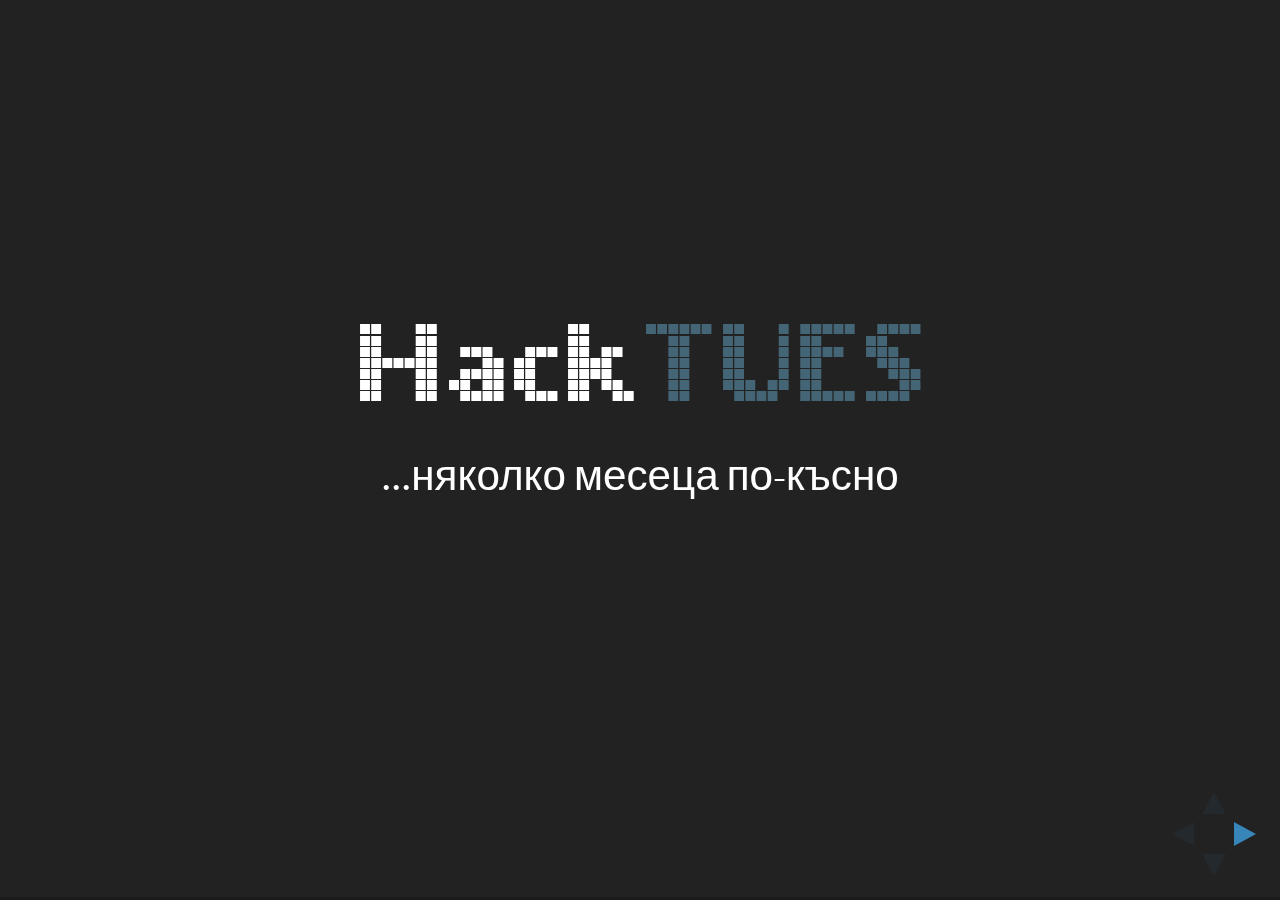
==== commit 686633e8: "Fixed the first few slides from the opening presentation" ====
--- a/presentations/opening/index.html
+++ b/presentations/opening/index.html
@@ -38,17 +38,27 @@
             <div class="slides">
                 <section>
                     <h1 class="logo">Hack<span class="logo-colored">TUES</span></h1>
-                    <h2><small>..няколко месеца по-късно</small></h2>
+                    <h2><small>...няколко месеца по-късно</small></h2>
                 </section>
 
+                <section>
+                    <h2>Накратко за идеята</h2>
+                    <ul>
+                        <li>да мотивира повече хора в ТУЕС да се занимават с
+                            програмиране</li>
+                        <li>да се работи по практически проекти</li>
+                        <li>да развива отрано работа в екип, да се създадат нови приятелства, развитие на soft skills и т.н</li>
+                        <li>да се създадат нови приятелства</li>
+                        <li>да се създаде една хубава традиция в ТУЕС</li>
+                    </ul>
+                </section>
                 <section>
                     <h2>Относно предишия хакатон</h2>
                     <ul>
                         <li>код, код, и пак код</li>
-                        <li>значително количество адекватни проекти</li>
-                        <li>доста хора за първи път пипнаха нещо различно от преподаваното</li>
-                        <li>доста хора започнаха side projects след хакатона</li>
-                        <li>доста хора започнаха да се интересуват повече от IT events - конференции, уъркшопи, семинари и т.н</li>
+                        <li>доста хора за първи път опитаха нещо различно от преподаваното</li>
+                        <li>доста хора започнаха собствени проекти след хакатона</li>
+                        <li>доста хора започнаха да се интересуват повече от IT събития - конференции, уъркшопи, семинари и т.н</li>
                         <li>за пропусналите: <a href="https://www.youtube.com/watch?v=wZXVR2lKOng" target="_blank">видео</a></li>
                     </ul>
                 </section>
@@ -64,18 +74,16 @@
                     <section>
                         <ul>
                             <li>по-чести хакатони</li>
-                            <li>по-широкообхватни и интересни теми</li>
                             <li>повече възможности за креативност</li>
-                            <li>все по-интересни спонсори и награди</li>
                         </ul>
                     </section>
+                </section>
+                <section>
                     <section>
-                    <h1 class="logo">Hack<span class="logo-colored">TUES2</span></h1>
+                        <h1 class="logo">Hack<span class="logo-colored">TUES<span class="fragment">2</span></span></h1>
+                        <h2 class="fragment">Тема: Environmental and social development</h2>
                     </section>
-                </section>
-
             </div>
-
         </div>
 
         <script src="lib/js/head.min.js"></script>
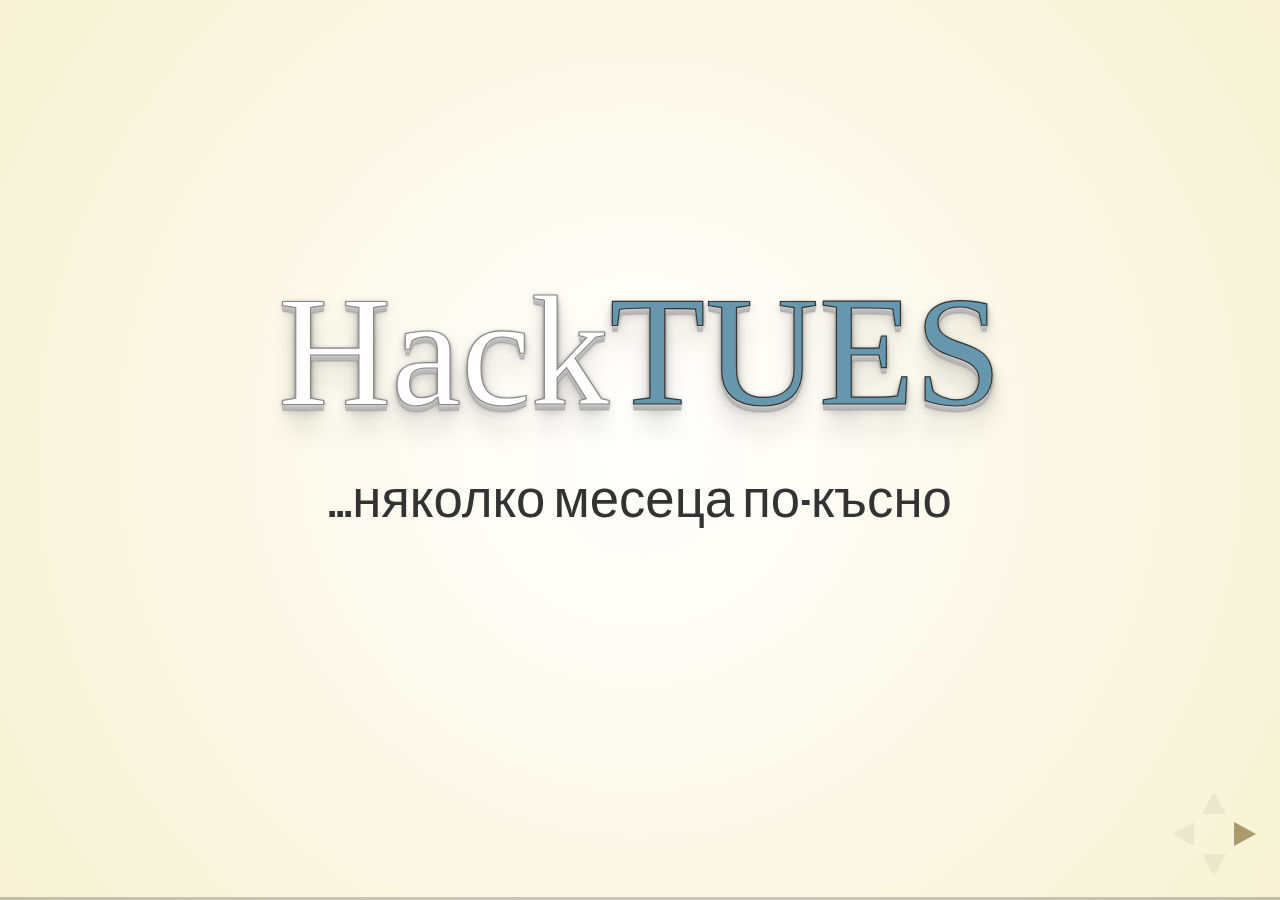
==== commit 71e9f070: "Added sponsors to presentation and changed to lighter theme" ====
--- a/presentations/opening/index.html
+++ b/presentations/opening/index.html
@@ -14,7 +14,7 @@
         <meta name="viewport" content="width=device-width, initial-scale=1.0, maximum-scale=1.0, user-scalable=no, minimal-ui">
 
         <link rel="stylesheet" href="css/reveal.css">
-        <link rel="stylesheet" href="css/theme/hacktues-black.css" id="theme">
+        <link rel="stylesheet" href="css/theme/beige.css" id="theme">
 
         <!-- Code syntax highlighting -->
         <link rel="stylesheet" href="lib/css/zenburn.css">
@@ -27,6 +27,24 @@
             link.href = window.location.search.match( /print-pdf/gi ) ? 'css/print/pdf.css' : 'css/print/paper.css';
             document.getElementsByTagName( 'head' )[0].appendChild( link );
         </script>
+        <style>
+            @font-face {
+                font-family: 'LLPixel';
+                src: url(../../lib/font/llpixel/LLPIXEL3.ttf);
+            }
+
+            .reveal .logo {
+                color: white;
+                font-family: 'LLPixel';
+                text-transform: none;
+            }
+
+            .reveal .logo-colored {
+                -webkit-text-stroke-width: 1px;
+                -webkit-text-stroke-color: #333;
+                color: #6797ad;
+            }
+        </style>
 
         <!--[if lt IE 9]>
         <script src="lib/js/html5shiv.js"></script>
@@ -47,8 +65,8 @@
                         <li>да мотивира повече хора в ТУЕС да се занимават с
                             програмиране</li>
                         <li>да се работи по практически проекти</li>
-                        <li>да развива отрано работа в екип, да се създадат нови приятелства, развитие на soft skills и т.н</li>
-                        <li>да се създадат нови приятелства</li>
+                        <li>да развиват отрано умения за работа в екип</li>
+                        <li>да се създадат нови приятелства, развитие на soft skills и т.н</li>
                         <li>да се създаде една хубава традиция в ТУЕС</li>
                     </ul>
                 </section>
@@ -66,7 +84,7 @@
                 <!-- Example of nested vertical slides -->
                 <section>
                     <section>
-                        <h1>Следващата стъпка?</h1>
+                        <h2>Какво следва?</h2>
                         <a href="#" class="navigate-down">
                             <img width="314" height="208" data-src="http://www.c4lpt.co.uk/blog/wp-content/uploads/2015/04/next-step.jpg" alt="Down arrow">
                         </a>
@@ -75,14 +93,61 @@
                         <ul>
                             <li>по-чести хакатони</li>
                             <li>повече възможности за креативност</li>
+                            <li>като цяло - очаквайте интересни неща</li>
                         </ul>
                     </section>
                 </section>
                 <section>
                     <section>
                         <h1 class="logo">Hack<span class="logo-colored">TUES<span class="fragment">2</span></span></h1>
-                        <h2 class="fragment">Тема: Environmental and social development</h2>
+                        <h2 class="fragment"><small>ENVIRONMENTAL AND SOCIAL DEVELOPMENT</small></h2>
                     </section>
+                </section>
+                <section>
+                    <section>
+                        <h2>Спонсори</h2>
+                        <h3><small>или хората, които направиха идеята ни реалност</small></h3>
+                    </section>
+                    <section>
+                        <h2>Алфа спонсори</h2>
+                    </section>
+                    <section>
+                        <img src="images/astea_logo.png" />
+                    </section>
+                    <section>
+                        <img src="images/CHAOS-GROUP_logo_black_alpha-small.png" />
+                    </section>
+                    <section>
+                        <img src="images/hackbulgaria_logo.png" />
+                    </section>
+                    <section>
+                        <img src="images/MSFT_logo_png.png" />
+                    </section>
+                    <section>
+                        <img src="images/Obecto-on-white.png" />
+                    </section>
+                    <section>
+                        <img src="images/SAP_2011_logo.svg.png" />
+                    </section>
+                    <section>
+                        <h2>Бета спонсори</h2>
+                    </section>
+                    <section>
+                        <img src="images/musala_soft_logo.png" />
+                    </section>
+                    <section>
+                        <img src="images/brandmark_telerik_horizontal_big_color.png" />
+                    </section>
+                </section>
+                <section>
+                    <h2>Въпроси?</h2>
+                    <p style="margin-top: 100px;">
+                        <a href="http://hacktues.com">HackTUES.com</a><br />
+                        <a href="mailto:team@hacktues.com">team@hacktues.com</a><br />
+                        <a href="http://fb.com/HackTUES">fb.com/HackTUES</a><br />
+                        <a href="http://github.com/HackTUES">github.com/HackTUES</a><br />
+                    </p>
+                </section>
             </div>
         </div>
 
--- a/presentations/opening/css/theme/beige.css
+++ b/presentations/opening/css/theme/beige.css
@@ -0,0 +1,295 @@
+/**
+ * Beige theme for reveal.js.
+ *
+ * Copyright (C) 2011-2012 Hakim El Hattab, http://hakim.se
+ */
+@import url(../../lib/font/league-gothic/league-gothic.css);
+@import url(https://fonts.googleapis.com/css?family=Lato:400,700,400italic,700italic);
+/*********************************************
+ * GLOBAL STYLES
+ *********************************************/
+body {
+  background: #f7f2d3;
+  background: -moz-radial-gradient(center, circle cover, white 0%, #f7f2d3 100%);
+  background: -webkit-gradient(radial, center center, 0px, center center, 100%, color-stop(0%, white), color-stop(100%, #f7f2d3));
+  background: -webkit-radial-gradient(center, circle cover, white 0%, #f7f2d3 100%);
+  background: -o-radial-gradient(center, circle cover, white 0%, #f7f2d3 100%);
+  background: -ms-radial-gradient(center, circle cover, white 0%, #f7f2d3 100%);
+  background: radial-gradient(center, circle cover, white 0%, #f7f2d3 100%);
+  background-color: #f7f3de; }
+
+.reveal {
+  font-family: Helvetica;
+  font-size: 36px;
+  font-weight: normal;
+  color: #333; }
+
+::selection {
+  color: #fff;
+  background: rgba(79, 64, 28, 0.99);
+  text-shadow: none; }
+
+.reveal .slides > section,
+.reveal .slides > section > section {
+  line-height: 1.3;
+  font-weight: inherit; }
+
+/*********************************************
+ * HEADERS
+ *********************************************/
+.reveal h1,
+.reveal h2,
+.reveal h3,
+.reveal h4,
+.reveal h5,
+.reveal h6 {
+  margin: 0 0 20px 0;
+  color: #333;
+  font-family: "League Gothic", Impact, sans-serif;
+  font-weight: normal;
+  line-height: 1.2;
+  letter-spacing: normal;
+  text-shadow: none;
+  word-wrap: break-word; }
+
+.reveal h1 {
+  font-size: 3.77em; }
+
+.reveal h2 {
+  font-size: 2.11em; }
+
+.reveal h3 {
+  font-size: 1.55em; }
+
+.reveal h4 {
+  font-size: 1em; }
+
+.reveal h1 {
+    -webkit-text-stroke-width: 1px;
+-webkit-text-stroke-color: #888;
+  text-shadow: 0 1px 0 #ccc, 0 2px 0 #c9c9c9, 0 3px 0 #bbb, 0 4px 0 #b9b9b9, 0 5px 0 #aaa, 0 6px 1px rgba(0, 0, 0, 0.1), 0 0 5px rgba(0, 0, 0, 0.1), 0 1px 3px rgba(0, 0, 0, 0.3), 0 3px 5px rgba(0, 0, 0, 0.2), 0 5px 10px rgba(0, 0, 0, 0.25), 0 20px 20px rgba(0, 0, 0, 0.15); }
+
+/*********************************************
+ * OTHER
+ *********************************************/
+.reveal p {
+  margin: 20px 0;
+  line-height: 1.3; }
+
+/* Ensure certain elements are never larger than the slide itself */
+.reveal img,
+.reveal video,
+.reveal iframe {
+  max-width: 95%;
+  max-height: 95%; }
+
+.reveal strong,
+.reveal b {
+  font-weight: bold; }
+
+.reveal em {
+  font-style: italic; }
+
+.reveal ol,
+.reveal dl,
+.reveal ul {
+  display: inline-block;
+  text-align: left;
+  margin: 0 0 0 1em; }
+
+.reveal ol {
+  list-style-type: decimal; }
+
+.reveal ul {
+  list-style-type: disc; }
+
+.reveal ul ul {
+  list-style-type: square; }
+
+.reveal ul ul ul {
+  list-style-type: circle; }
+
+.reveal ul ul,
+.reveal ul ol,
+.reveal ol ol,
+.reveal ol ul {
+  display: block;
+  margin-left: 40px; }
+
+.reveal dt {
+  font-weight: bold; }
+
+.reveal dd {
+  margin-left: 40px; }
+
+.reveal q,
+.reveal blockquote {
+  quotes: none; }
+
+.reveal blockquote {
+  display: block;
+  position: relative;
+  width: 70%;
+  margin: 20px auto;
+  padding: 5px;
+  font-style: italic;
+  background: rgba(255, 255, 255, 0.05);
+  box-shadow: 0px 0px 2px rgba(0, 0, 0, 0.2); }
+
+.reveal blockquote p:first-child,
+.reveal blockquote p:last-child {
+  display: inline-block; }
+
+.reveal q {
+  font-style: italic; }
+
+.reveal pre {
+  display: block;
+  position: relative;
+  width: 90%;
+  margin: 20px auto;
+  text-align: left;
+  font-size: 0.55em;
+  font-family: monospace;
+  line-height: 1.2em;
+  word-wrap: break-word;
+  box-shadow: 0px 0px 6px rgba(0, 0, 0, 0.3); }
+
+.reveal code {
+  font-family: monospace; }
+
+.reveal pre code {
+  display: block;
+  padding: 5px;
+  overflow: auto;
+  max-height: 400px;
+  word-wrap: normal; }
+
+.reveal table {
+  margin: auto;
+  border-collapse: collapse;
+  border-spacing: 0; }
+
+.reveal table th {
+  font-weight: bold; }
+
+.reveal table th,
+.reveal table td {
+  text-align: left;
+  padding: 0.2em 0.5em 0.2em 0.5em;
+  border-bottom: 1px solid; }
+
+.reveal table th[align="center"],
+.reveal table td[align="center"] {
+  text-align: center; }
+
+.reveal table th[align="right"],
+.reveal table td[align="right"] {
+  text-align: right; }
+
+.reveal table tr:last-child td {
+  border-bottom: none; }
+
+.reveal sup {
+  vertical-align: super; }
+
+.reveal sub {
+  vertical-align: sub; }
+
+.reveal small {
+  display: inline-block;
+  font-size: 0.6em;
+  line-height: 1.2em;
+  vertical-align: top; }
+
+.reveal small * {
+  vertical-align: top; }
+
+/*********************************************
+ * LINKS
+ *********************************************/
+.reveal a {
+  color: #8b743d;
+  text-decoration: none;
+  -webkit-transition: color 0.15s ease;
+  -moz-transition: color 0.15s ease;
+  transition: color 0.15s ease; }
+
+.reveal a:hover {
+  color: #c0a86e;
+  text-shadow: none;
+  border: none; }
+
+.reveal .roll span:after {
+  color: #fff;
+  background: #564826; }
+
+/*********************************************
+ * IMAGES
+ *********************************************/
+.reveal section img {
+
+}
+
+.reveal section img.plain {
+  border: 0;
+  box-shadow: none; }
+
+.reveal a img {
+  -webkit-transition: all 0.15s linear;
+  -moz-transition: all 0.15s linear;
+  transition: all 0.15s linear; }
+
+.reveal a:hover img {
+  background: rgba(255, 255, 255, 0.2);
+  border-color: #8b743d;
+  box-shadow: 0 0 20px rgba(0, 0, 0, 0.55); }
+
+/*********************************************
+ * NAVIGATION CONTROLS
+ *********************************************/
+.reveal .controls .navigate-left,
+.reveal .controls .navigate-left.enabled {
+  border-right-color: #8b743d; }
+
+.reveal .controls .navigate-right,
+.reveal .controls .navigate-right.enabled {
+  border-left-color: #8b743d; }
+
+.reveal .controls .navigate-up,
+.reveal .controls .navigate-up.enabled {
+  border-bottom-color: #8b743d; }
+
+.reveal .controls .navigate-down,
+.reveal .controls .navigate-down.enabled {
+  border-top-color: #8b743d; }
+
+.reveal .controls .navigate-left.enabled:hover {
+  border-right-color: #c0a86e; }
+
+.reveal .controls .navigate-right.enabled:hover {
+  border-left-color: #c0a86e; }
+
+.reveal .controls .navigate-up.enabled:hover {
+  border-bottom-color: #c0a86e; }
+
+.reveal .controls .navigate-down.enabled:hover {
+  border-top-color: #c0a86e; }
+
+/*********************************************
+ * PROGRESS BAR
+ *********************************************/
+.reveal .progress {
+  background: rgba(0, 0, 0, 0.2); }
+
+.reveal .progress span {
+  background: #8b743d;
+  -webkit-transition: width 800ms cubic-bezier(0.26, 0.86, 0.44, 0.985);
+  -moz-transition: width 800ms cubic-bezier(0.26, 0.86, 0.44, 0.985);
+  transition: width 800ms cubic-bezier(0.26, 0.86, 0.44, 0.985); }
+
+/*********************************************
+ * SLIDE NUMBER
+ *********************************************/
+.reveal .slide-number {
+  color: #8b743d; }
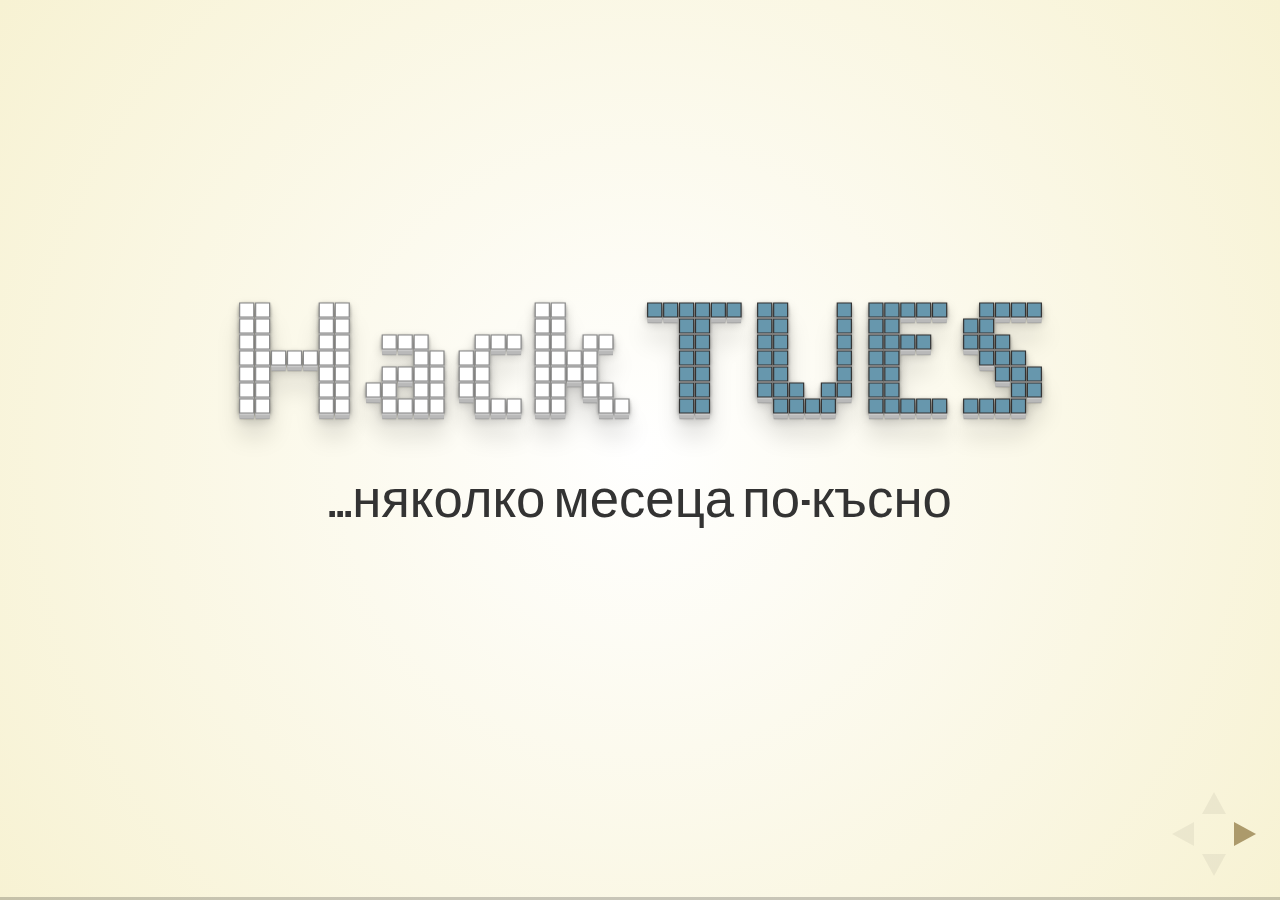
==== commit 10e005ae: "Added program to presentation" ====
--- a/presentations/opening/index.html
+++ b/presentations/opening/index.html
@@ -30,7 +30,7 @@
         <style>
             @font-face {
                 font-family: 'LLPixel';
-                src: url(../../lib/font/llpixel/LLPIXEL3.ttf);
+                src: url(lib/font/llpixel/LLPIXEL3.ttf);
             }
 
             .reveal .logo {
@@ -137,6 +137,42 @@
                     </section>
                     <section>
                         <img src="images/brandmark_telerik_horizontal_big_color.png" />
+                    </section>
+                </section>
+                <section>
+                    <section>
+                        <h2>Програма на хакатона<h2>
+                        <h3><small>какво ще се случва в следващите
+                                дни</small></h3>
+                    </section>
+                    <section>
+                        <h2>Петък - 09.10.2015</h2>
+                        <ul>
+                            <li>19:30 - Представяне на сформираните отбори</li>
+                        </ul>
+                    </section>
+                    <section>
+                        <h2>Събота - 10.10.2015</h2>
+                        <ul>
+                            <li>Писане на код</li>
+                            <li>Помощ от менторите по всяко време</li>
+                            <li>13:00 - 14:00 - Обяд</li>
+                        </ul>
+                    </section>
+                    <section>
+                        <h2>Неделя - 11.10.2015</h2>
+                        <ul>
+                            <li>13:00 - 14:00 - Обяд</li>
+                            <li>14:30 - Краен срок за предаване на проектите</li>
+                            <li>15:00 - Няколко интересни презентации от спонсорите</li>
+                            <li>16:00 - Започва представянето на отборите, като
+                                реда на презентирането ще бъде предварително
+                                обявен. Всеки отбор има от 5 до 15 минути за
+                                представяне на проекта.</li>
+                            <li>След това журито ще се оттегли, за да вземат своето
+                                решение</li>
+                            <li>20:00 - Награждаване и закриване на хакатона</li>
+                        </ul>
                     </section>
                 </section>
                 <section>
